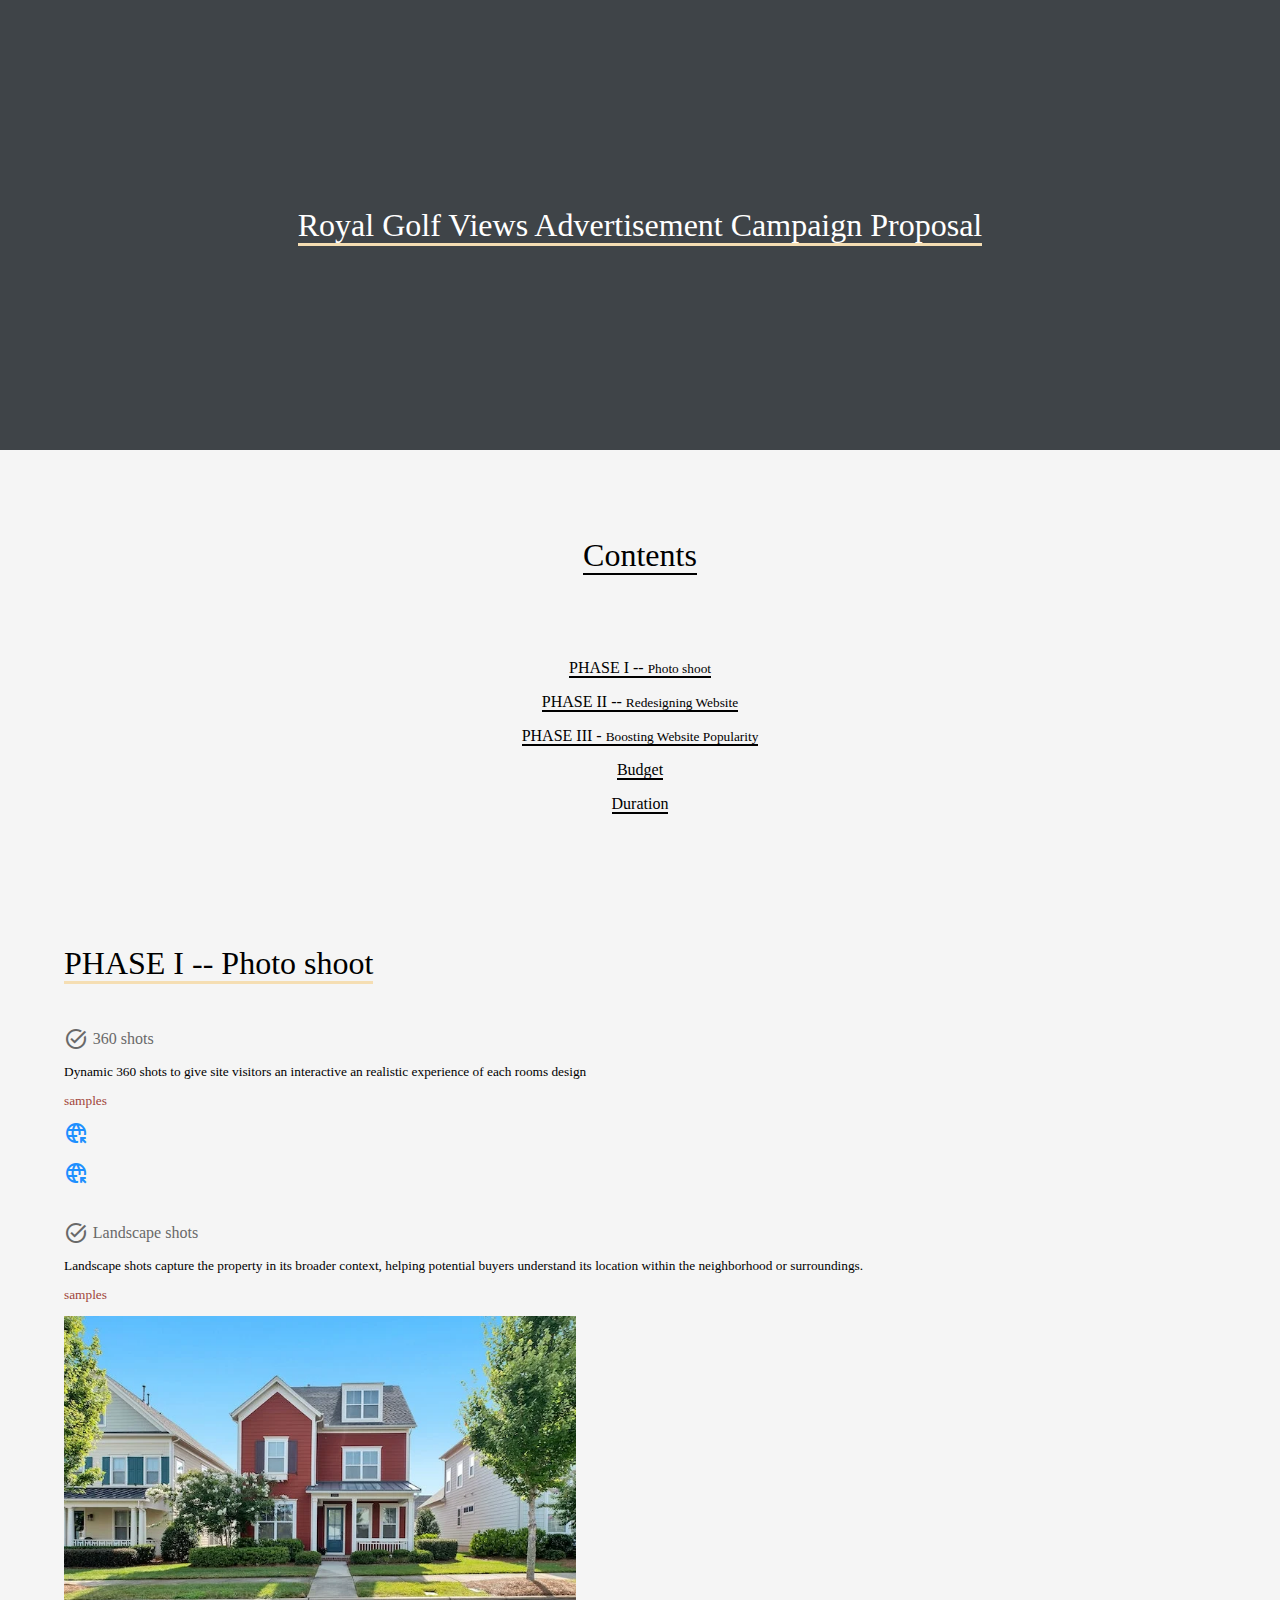
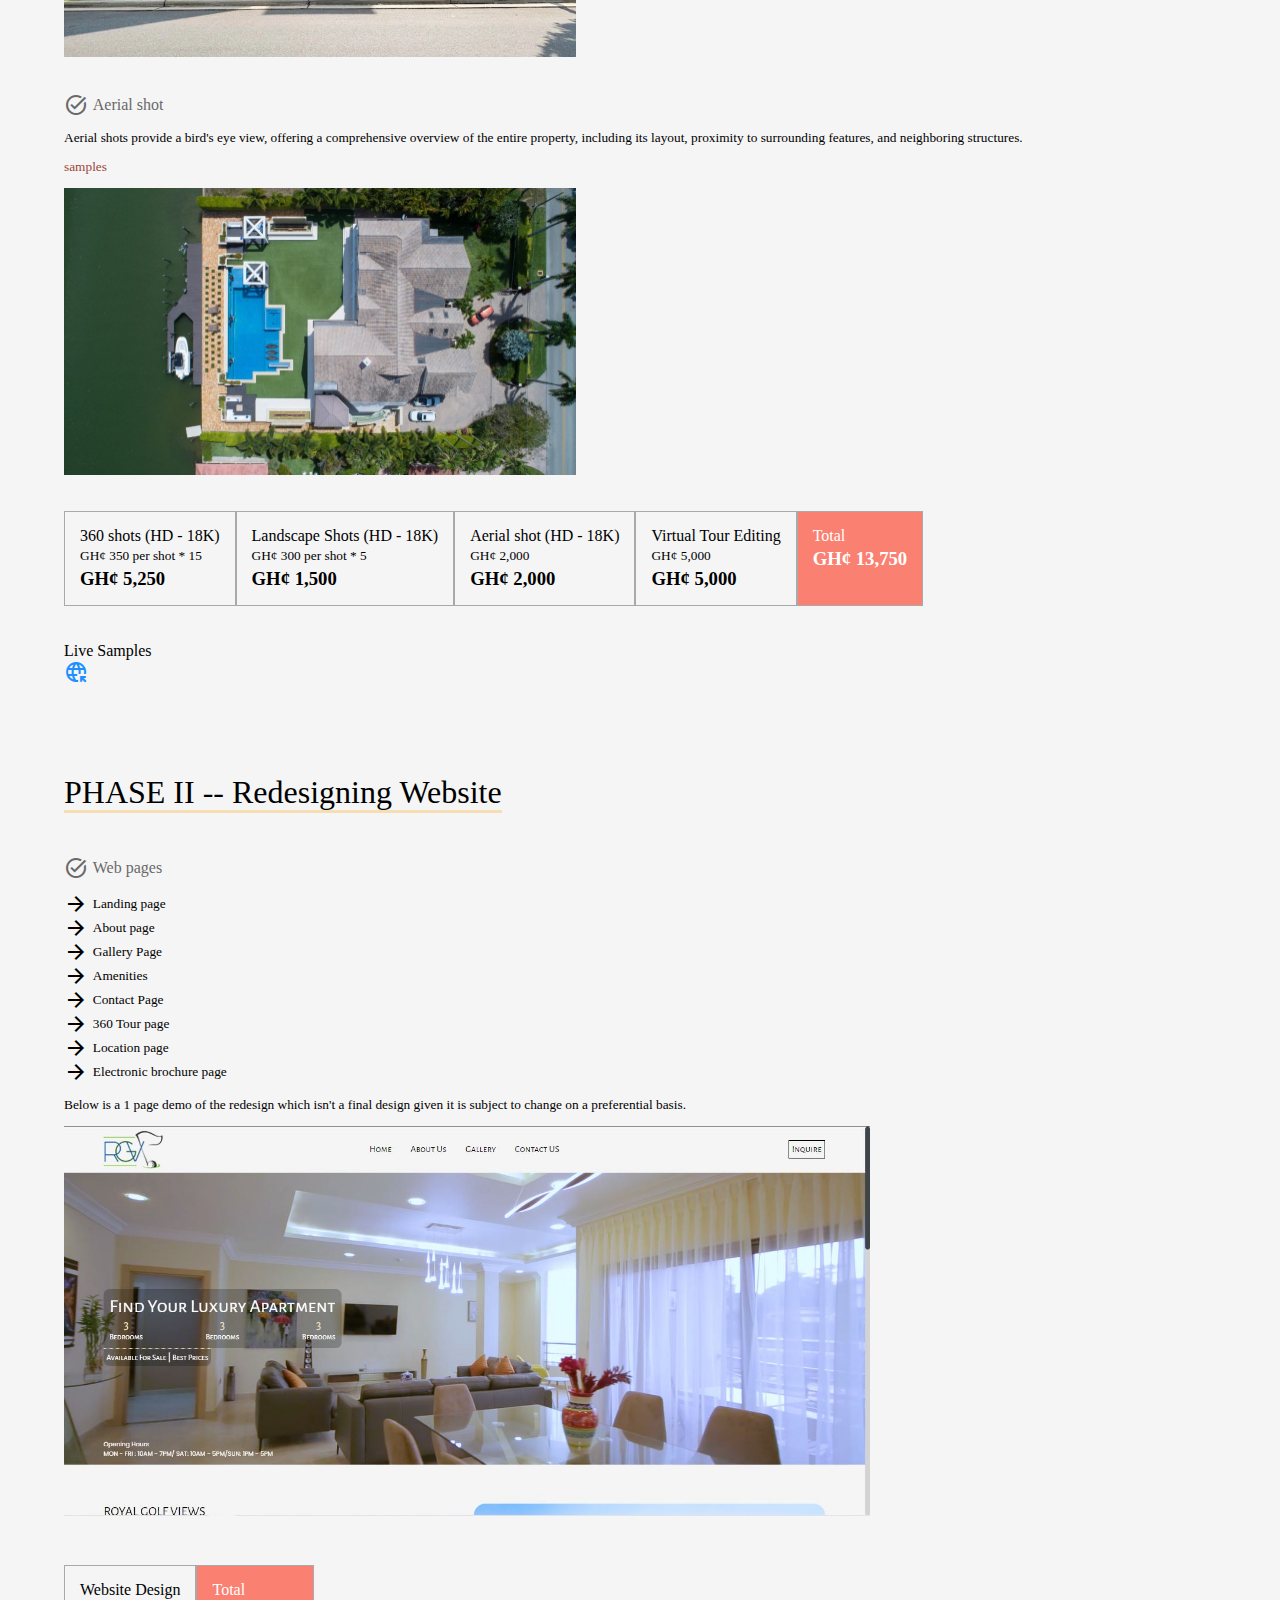
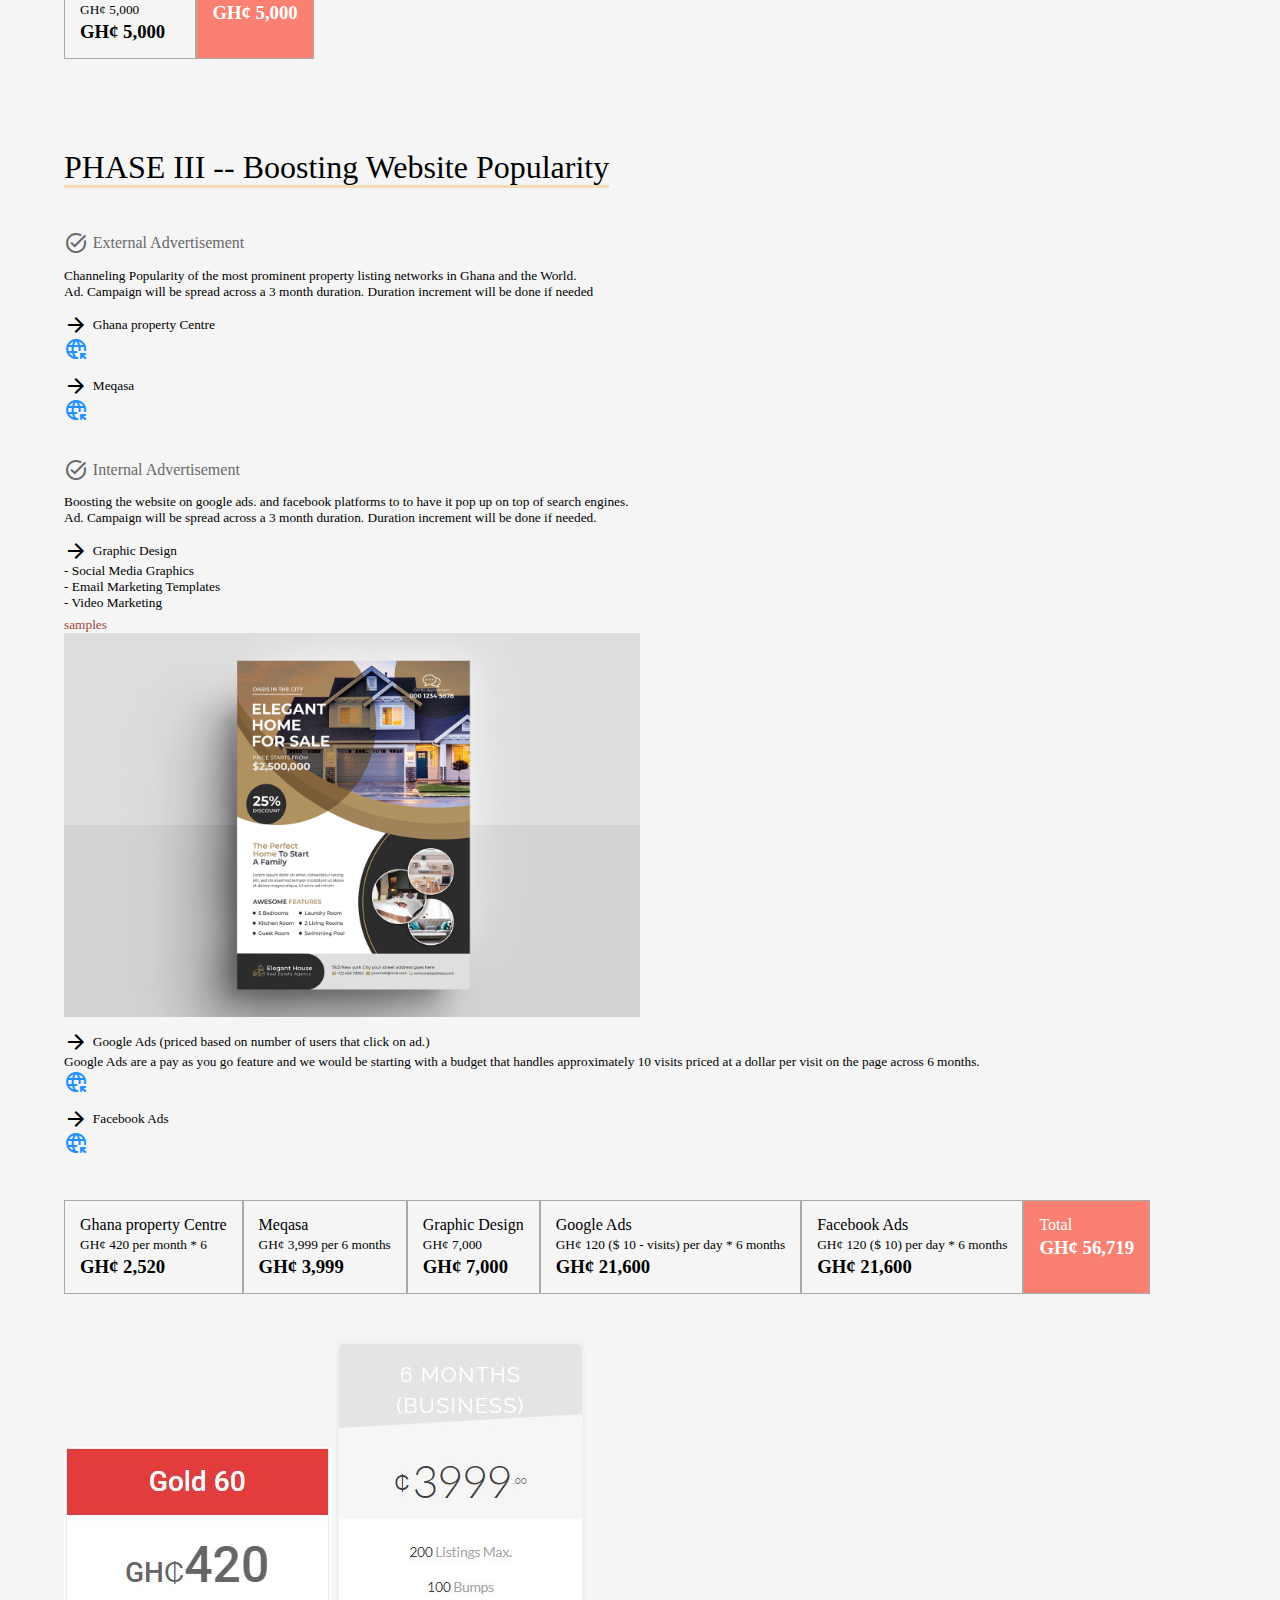
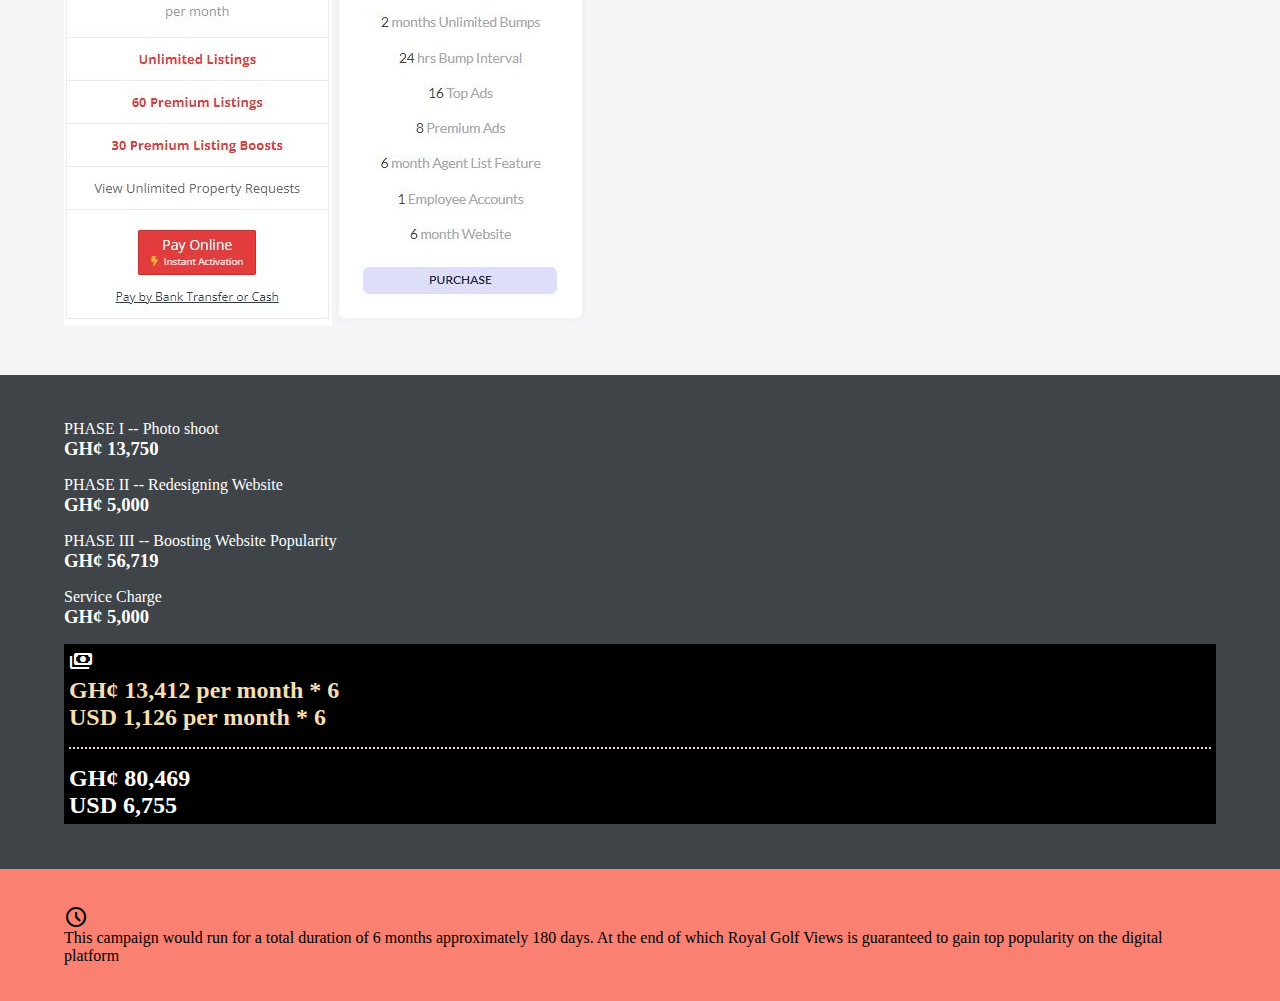
==== index.html @ 6ecc3a6c "change" ====
<!DOCTYPE html>
<html lang="en">

<head>
  <title></title>
  <meta charset="UTF-8">
  <meta name="viewport" content="width=device-width, initial-scale=1">
  <link rel="stylesheet"
    href="https://fonts.googleapis.com/css2?family=Material+Symbols+Outlined:opsz,wght,FILL,GRAD@48,400,0,0" />
  <link rel="stylesheet" href="css/base.css">
  <link rel="stylesheet" href="css/index.css">

</head>

<body>
  <section class="page">
    <section class="titleBox">
      <header>
        <strong class="title">Royal Golf Views Advertisement Campaign Proposal </strong>
      </header>
    </section>

    <section class="contentBox">
      <header>
        <strong class="title">Contents</strong>
      </header>
      <section>
        <a href="#phase1">
          <strong>PHASE I -- <small>Photo shoot</small></strong>
        </a>
        <a href="#phase2">
          <strong>PHASE II -- <small>Redesigning Website</small></strong>
        </a>
        <a>
          <strong>PHASE III - <small>Boosting Website Popularity</small></strong>
        </a>
        <a href="#budget">
          <strong>Budget</strong>
        </a>
        <a href="#duration">
          <strong>Duration</strong>
        </a>
      </section>
    </section>

    <section class="phaseBox" id="phase1">
      <header>
        <strong class="title">PHASE I -- Photo shoot</strong>
      </header>

      <section>
        <article>
          <legend>
            <i class="material-symbols-outlined">task_alt</i>
            <span>360 shots</span>
          </legend>
          <small>
            Dynamic 360 shots to give site visitors an interactive an realistic experience of each rooms design
          </small>

          <sub>samples</sub>
          <div class="imgBox">
            <a class="material-symbols-outlined" href="https://dobiison.com/Ghana/LemonBeachResort/" style="color: dodgerblue;" target="_blank">
              <!-- https://dobiison.com/Ghana/LemonBeachResort/ -->
              captive_portal
            </a>
            <a class="material-symbols-outlined" href="https://dobiison.com/Ghana/" style="color: dodgerblue;" target="_blank">
              <!-- https://dobiison.com/Ghana/ -->
              captive_portal
            </a>
          </div>
        </article>

        <article>
          <legend>
            <i class="material-symbols-outlined">task_alt</i>
            <span>Landscape shots</span>
          </legend>
          <small>
            Landscape shots capture the property in its broader context, helping potential buyers understand its
            location within the neighborhood or surroundings.
          </small>
          <sub>samples</sub>
          <div class="imgBox">
            <img src="images/land.webp" alt="">
          </div>
        </article>
        <article>
          <legend>
            <i class="material-symbols-outlined">task_alt</i>
            <span>Aerial shot</span>
          </legend>
          <small>
            Aerial shots provide a bird's eye view, offering a comprehensive overview of the entire property, including
            its layout, proximity to surrounding features, and neighboring structures.
          </small>
          <sub>samples</sub>
          <div class="imgBox">
            <img src="images/ariel.jpg" alt="">
          </div>
        </article>

        <div class="budgetBox">
          <article style="gap: 0.2rem;">
            <strong>360 shots (HD - 18K)</strong>
            <small>GH¢ 350 per shot * 15</small>
            <h3>GH¢ 5,250</h3>
          </article>
          <article style="gap: 0.2rem;">
            <strong>Landscape Shots (HD - 18K)</strong>
            <small>GH¢ 300 per shot * 5</small>
            <h3>GH¢ 1,500</h3>
          </article>
          <article style="gap: 0.2rem;">
            <strong>Aerial shot (HD - 18K)</strong>
            <small>GH¢ 2,000</small>
            <h3>GH¢ 2,000</h3>
          </article>
          <article style="gap: 0.2rem;">
            <strong>Virtual Tour Editing</strong>
            <small>GH¢ 5,000</small>
            <h3>GH¢ 5,000</h3>
          </article>
          <article style="gap: 0.2rem;" class="total">
            <strong>Total</strong>
            <h3>GH¢ 13,750</h3>
          </article>
        </div>

        <legend style="display: flex; flex-direction: column;">
          <span>Live Samples</span>
          <a class="material-symbols-outlined" href="https://dobiison.com/Ghana/LemonBeachResort/" style="color: dodgerblue;" target="_blank">
            <!-- https://dobiison.com/Ghana/LemonBeachResort/
             -->
             captive_portal
          </a>
        </legend>
      </section>
    </section>


    <section class="phaseBox" id="phase2">
      <header>
        <strong class="title">PHASE II -- Redesigning Website</strong>
      </header>
      <section>
        <article>
          <legend>
            <i class="material-symbols-outlined">task_alt</i>
            <span>Web pages</span>
          </legend>
          <div>
            <small> <i class="material-symbols-outlined">arrow_forward</i> Landing page </small>
            <small> <i class="material-symbols-outlined">arrow_forward</i> About page </small>
            <small> <i class="material-symbols-outlined">arrow_forward</i> Gallery Page </small>
            <small> <i class="material-symbols-outlined">arrow_forward</i> Amenities </small>
            <small> <i class="material-symbols-outlined">arrow_forward</i> Contact Page </small>
            <small> <i class="material-symbols-outlined">arrow_forward</i> 360 Tour page </small>
            <small> <i class="material-symbols-outlined">arrow_forward</i> Location page </small>
            <small> <i class="material-symbols-outlined">arrow_forward</i> Electronic brochure page </small>
          </div>

          <!-- <div class="imgBox"> -->
            <small>Below is a 1 page demo of the redesign which isn't a final design given it is subject to change on a preferential basis.</small>
            <div class="livebox">
              <!-- <a href="demo.html">
                <i class="material-symbols-outlined">tv</i>
                <span>Quick Demo</span>
              </a> -->
              <img src="images/demo.JPG" alt="">
            </div>
          <!-- </div> -->

        </article>
      </section>
      <div class="budgetBox">
        <article style="gap: 0.2rem;">
          <strong>Website Design</strong>
          <small>GH¢ 5,000</small>
          <h3>GH¢ 5,000</h3>
        </article>
        <article style="gap: 0.2rem;" class="total">
          <strong>Total</strong>
          <h3>GH¢ 5,000</h3>
        </article>
      </div>
    </section>

    <section class="phaseBox" id="phase1">
      <header>
        <strong class="title">PHASE III -- Boosting Website Popularity</strong>
      </header>

      <section>

        <article>
          <legend>
            <i class="material-symbols-outlined">task_alt</i>
            <span>External Advertisement</span>
          </legend>

          <div>
            <small>
              Channeling Popularity of the most prominent property listing networks in Ghana and the World.
            </small>
            <small>
              Ad. Campaign will be spread across a 3 month duration. Duration increment will be done if needed
            </small>
          </div>


          <div>
            <small>
              <i class="material-symbols-outlined">arrow_forward</i>
              Ghana property Centre
            </small>
            <small>
              <a href="https://ghanapropertycentre.com/" target="_blank">
                <legend style="color: dodgerblue;">
                  <i class="material-symbols-outlined">captive_portal</i>
                </legend>
              </a>
            </small>
          </div>

          <div>
            <small>
              <i class="material-symbols-outlined">arrow_forward</i>
              Meqasa
            </small>
            <small>
              <a href="https://meqasa.com/choose-a-plan" target="_blank">
                <legend style="color: dodgerblue;">
                  <i class="material-symbols-outlined">captive_portal</i>
                </legend>
              </a>
            </small>
          </div>

        </article>


        <article>
          <legend>
            <i class="material-symbols-outlined">task_alt</i>
            <span>Internal Advertisement</span>
          </legend>

          <div>
            <small>
              Boosting the website on google ads. and facebook platforms to to have it pop up on top of search engines.
            </small>
            <small>
              Ad. Campaign will be spread across a 3 month duration. Duration increment will be done if needed.
            </small>
          </div>

          <div>
            <small>
              <i class="material-symbols-outlined">arrow_forward</i>
              Graphic Design
            </small>
            <small>
              - Social Media Graphics
            </small>
            <small>
              - Email Marketing Templates
            </small>
            <small>
              - Video Marketing
            </small>

            <sub>samples</sub>
          <div class="imgBox">
            <img src="images/flyer.jpg" alt="">
          </div>
          </div>

          <div>
            <small>
              <i class="material-symbols-outlined">arrow_forward</i>
              Google Ads (priced based on number of users that click on ad.)
            </small>
            <small>
              Google Ads are a pay as you go feature and we would be starting with a budget that handles
              approximately 10 visits priced at a dollar per visit on the page across 6 months.
            </small>
            <small>
              <a href="https://ads.google.com/home/" target="_blank">
                <legend style="color: dodgerblue;">
                  <i class="material-symbols-outlined">captive_portal</i>
                </legend>
              </a>
            </small>
          </div>

          <div>
            <small>
              <i class="material-symbols-outlined">arrow_forward</i>
              Facebook Ads
            </small>
            <small>
              <a href="https://web.facebook.com/business" target="_blank">
                <legend style="color: dodgerblue;">
                  <i class="material-symbols-outlined">captive_portal</i>
                </legend>
              </a>
            </small>
          </div>

          
        </article>
      </section>


      <div class="budgetBox">
        <article style="gap: 0.2rem;">
          <strong>Ghana property Centre</strong>
          <small>GH¢ 420 per month * 6</small>
          <h3>GH¢ 2,520</h3>
        </article>
        <article style="gap: 0.2rem;">
          <strong>Meqasa</strong>
          <small>GH¢ 3,999 per 6 months</small>
          <h3>GH¢ 3,999</h3>
        </article>
        <article style="gap: 0.2rem;">
          <strong>Graphic Design</strong>
          <small>GH¢ 7,000</small>
          <h3>GH¢ 7,000</h3>
        </article>
        <article style="gap: 0.2rem;">
          <strong>Google Ads</strong>
          <small> GH¢ 120 ($ 10 - visits) per day * 6 months</small>
          <h3>GH¢ 21,600</h3>
        </article>
        <article style="gap: 0.2rem;">
          <strong>Facebook Ads</strong>
          <small> GH¢ 120 ($ 10) per day * 6 months</small>
          <h3>GH¢ 21,600</h3>
        </article>
        <article style="gap: 0.2rem;" class="total">
          <strong>Total</strong>
          <h3>GH¢ 56,719</h3>
        </article>
      </div>

      <div class="imgBox2">
        <img src="images/prop1.JPG" alt="">
        <img src="images/meqasa.JPG" alt="">
        <!-- <img src="prop1.JPG" alt=""> -->
      </div>
    </section>

    <section class="totalBox" id="budget">
      <div>
        <span>PHASE I -- Photo shoot</span>
        <h3>GH¢ 13,750</h3>
      </div>
      <div>
        <span>PHASE II -- Redesigning Website</span>
        <h3>GH¢ 5,000</h3>
      </div>
      <div>
        <span>PHASE III -- Boosting Website Popularity</span>
        <h3>GH¢ 56,719</h3>
      </div>
      <div>
        <span>Service Charge</span>
        <h3>GH¢ 5,000</h3>
      </div>

      <legend>
        <i class="material-symbols-outlined">payments</i>
        <p>
          <h2 style="color: wheat;">GH¢ 13,412 per month * 6</h2>
          <h2 style="color: wheat;">USD 1,126 per month * 6</h2>
        </p>
        <hr style="width: 100%; border-top: 2px dotted wheat; margin: 1rem 0;">
        <p>
          <h2>GH¢ 80,469</h2>
          <h2>USD 6,755</h2>
        </p>
      </legend>
    </section>

    <section class="durationBox" id="duration">
      <i class="material-symbols-outlined">schedule</i>
      <span>
        This campaign would run for a total duration of 6 months
        approximately 180 days.
        At the end of which Royal Golf Views is guaranteed to gain 
        top popularity on the digital platform
      </span>
      </section>

    <style>
      .durationBox{
        background: salmon;
        width: 90%;
        padding: 4vh 5%;
        display: flex;
        flex-direction: column;
        color: black;
      }
    </style>
  </section>
</body>

</html>
---- css/base.css ----
@import url('https://fonts.googleapis.com/css2?family=Karla&display=swap');
@import url('https://fonts.googleapis.com/css2?family=Raleway&display=swap');

*{
  margin: 0;
  padding: 0;
  border: none;
  outline: none;
  font-family: 'Poppins';
  font-family: 'Alegreya Sans SC', sans-serif;
  scroll-behavior: smooth;
}

:root{
  --theme : #3f4448;
  /* --theme: wheat; */
}

body {
  background: whitesmoke;
}

body::-webkit-scrollbar {
  width: 8px;
  border-radius: 10px;
  background: lightgray;
}

body::-webkit-scrollbar-thumb {
  border-radius: 10px;
  background: var(--theme);
}
a {
  text-decoration: none;
  color: black;
  cursor: pointer;
}
---- css/index.css ----
* {
  font-family: 'Poppins';
}

.titleBox {
  width: 90%;
  padding: 0 5%;
  background: var(--theme);
  color: white;
  min-height: 50vh;
  display: flex;
  align-items: center;
  justify-content: center;
}

header {
  text-align: center;
}

.title {
  font-size: 2rem;
  border-bottom: 3px solid wheat;
}

strong {
  font-weight: 400;
}

.contentBox {
  width: 90%;
  padding: 5vh 5%;
  display: flex;
  flex-direction: column;
  /* align-items: flex-start; */
  justify-content: space-around;
  min-height: 40vh;
}

.contentBox section {
  display: flex;
  flex-direction: column;
  gap: 1rem;
  align-items: center;
}

.contentBox strong {
  border-bottom: 2px solid black;
}

.phaseBox {
  width: 90%;
  padding: 5vh 5%;
  display: flex;
  align-items: flex-start;
  gap: 5vh;
  flex-direction: column;
}

.phaseBox section {
  display: flex;
  flex-direction: column;
  gap: 4vh;
}

.phaseBox article {
  display: flex;
  flex-direction: column;
  gap: 0.8rem;
}

.phaseBox article sub {
  color: rgb(161, 69, 59);
}

.phaseBox article small,
.phaseBox article legend {
  gap: 0.3rem;
  display: flex;
  align-items: center;
}

.phaseBox article legend {
  color: rgb(105, 105, 105);
}

.phaseBox .imgBox {
  display: grid;
  gap: 1rem;
  position: relative;
  grid-template-columns: repeat(1, 1fr);
}

.phaseBox .imgBox img {
  width: 50%;
}


.livebox {
  width: 70%;
  position: relative;
}
.livebox img{
  width: 100%;
}

.livebox a {
  background: rgba(0, 0, 0, 0.409);
  position: absolute;
  width: 100%;
  height: 100%;
  display: flex;
  align-items: center;
  color: white !important;
  justify-content: center;
}

.budgetBox {
  display: flex;
  flex-wrap: wrap;
}

.budgetBox article {
  border: 1px solid darkgray;
  padding: 15px;
}

.budgetBox .total {
  background: salmon;
  color: white;
}

.totalBox {
  width: 90%;
  padding: 5vh 5%;
  display: flex;
  flex-direction: column;
  gap: 1rem;
  background: var(--theme);
  color: white;
}

.totalBox legend {
  padding: 5px;
  background: black;
}
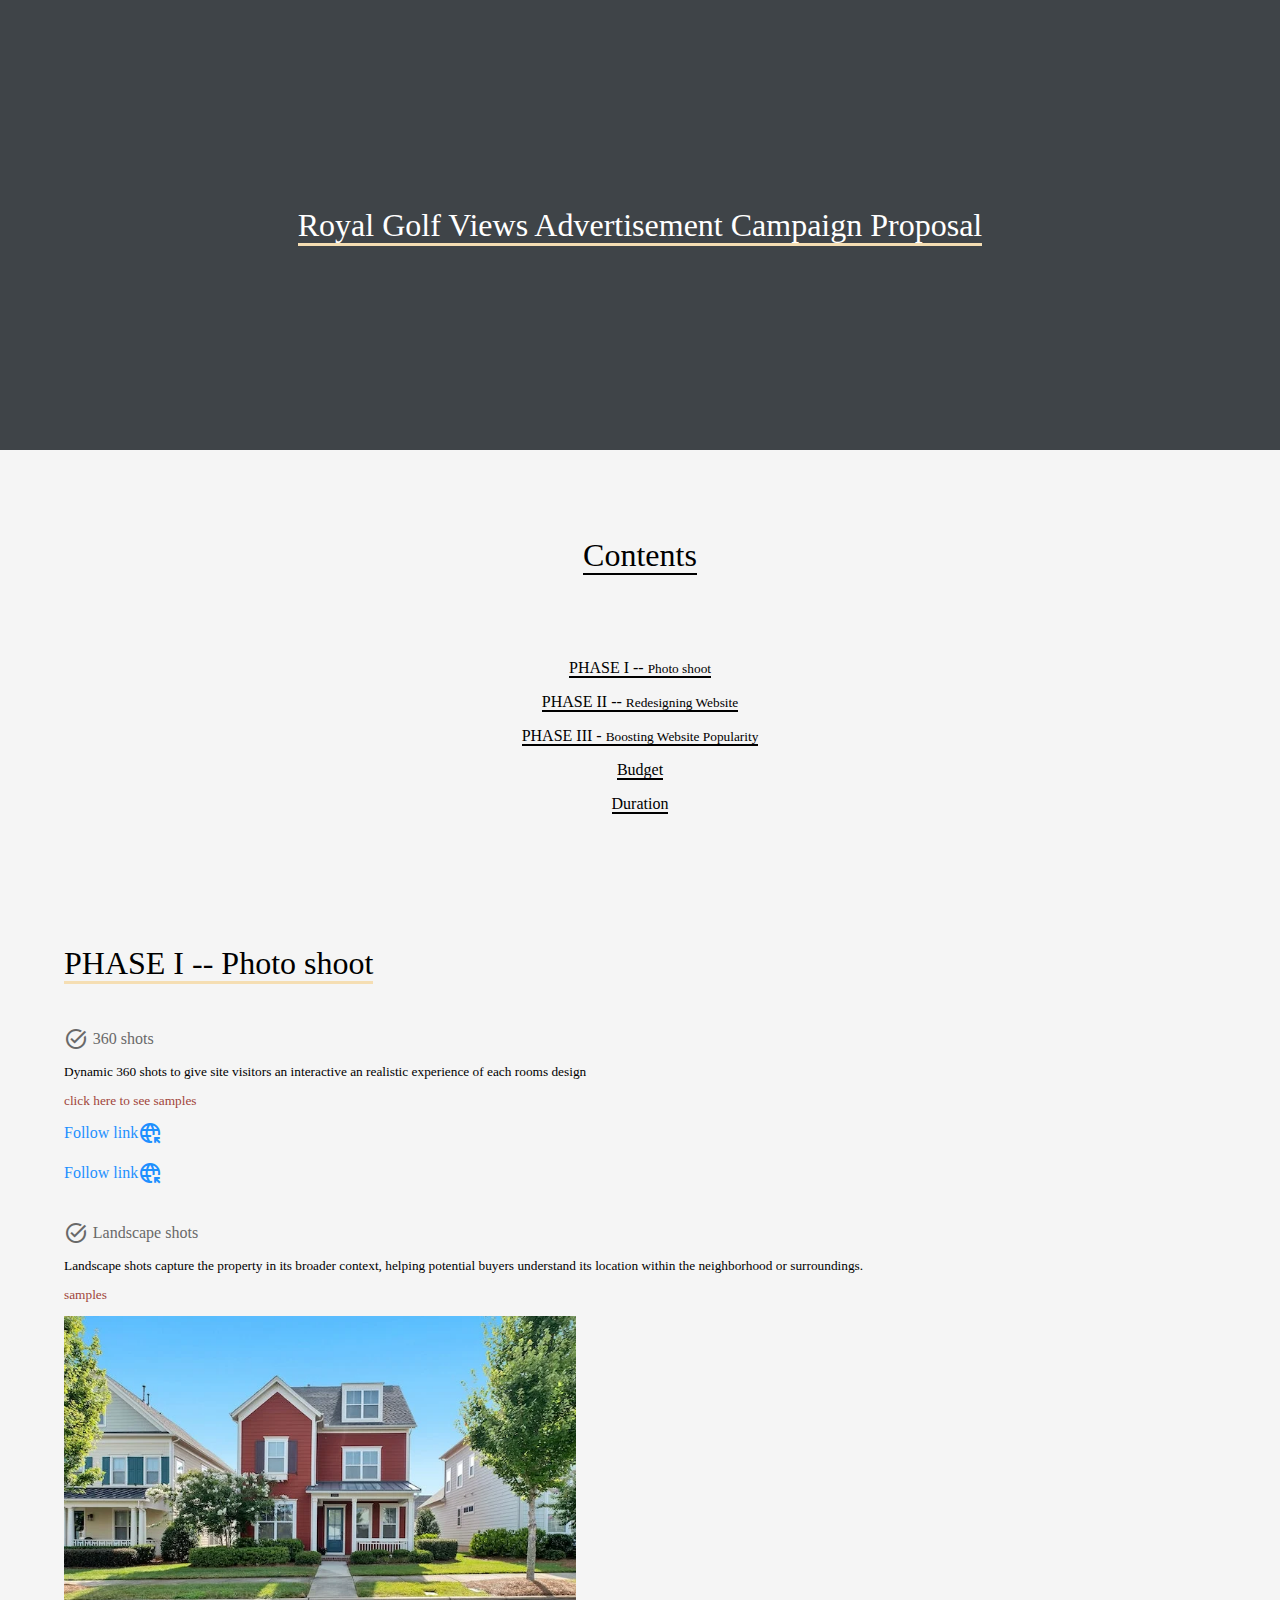
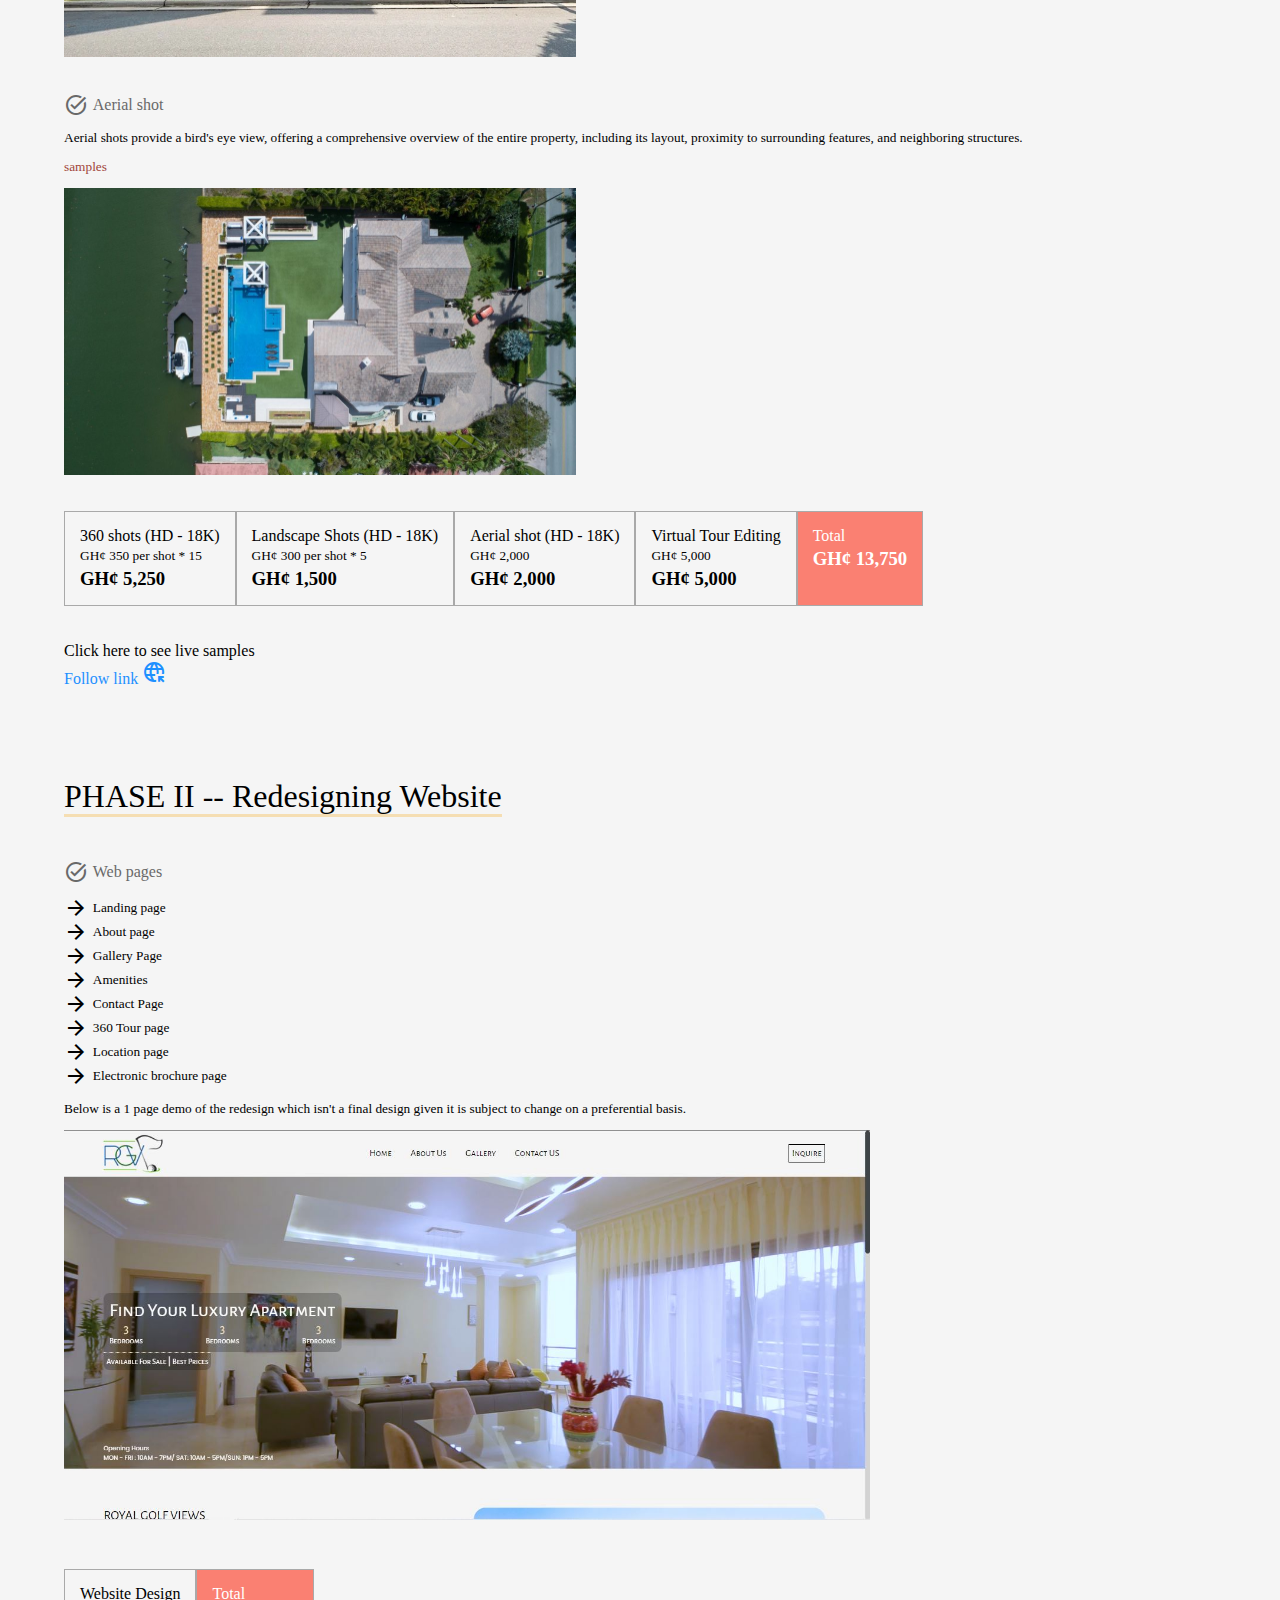
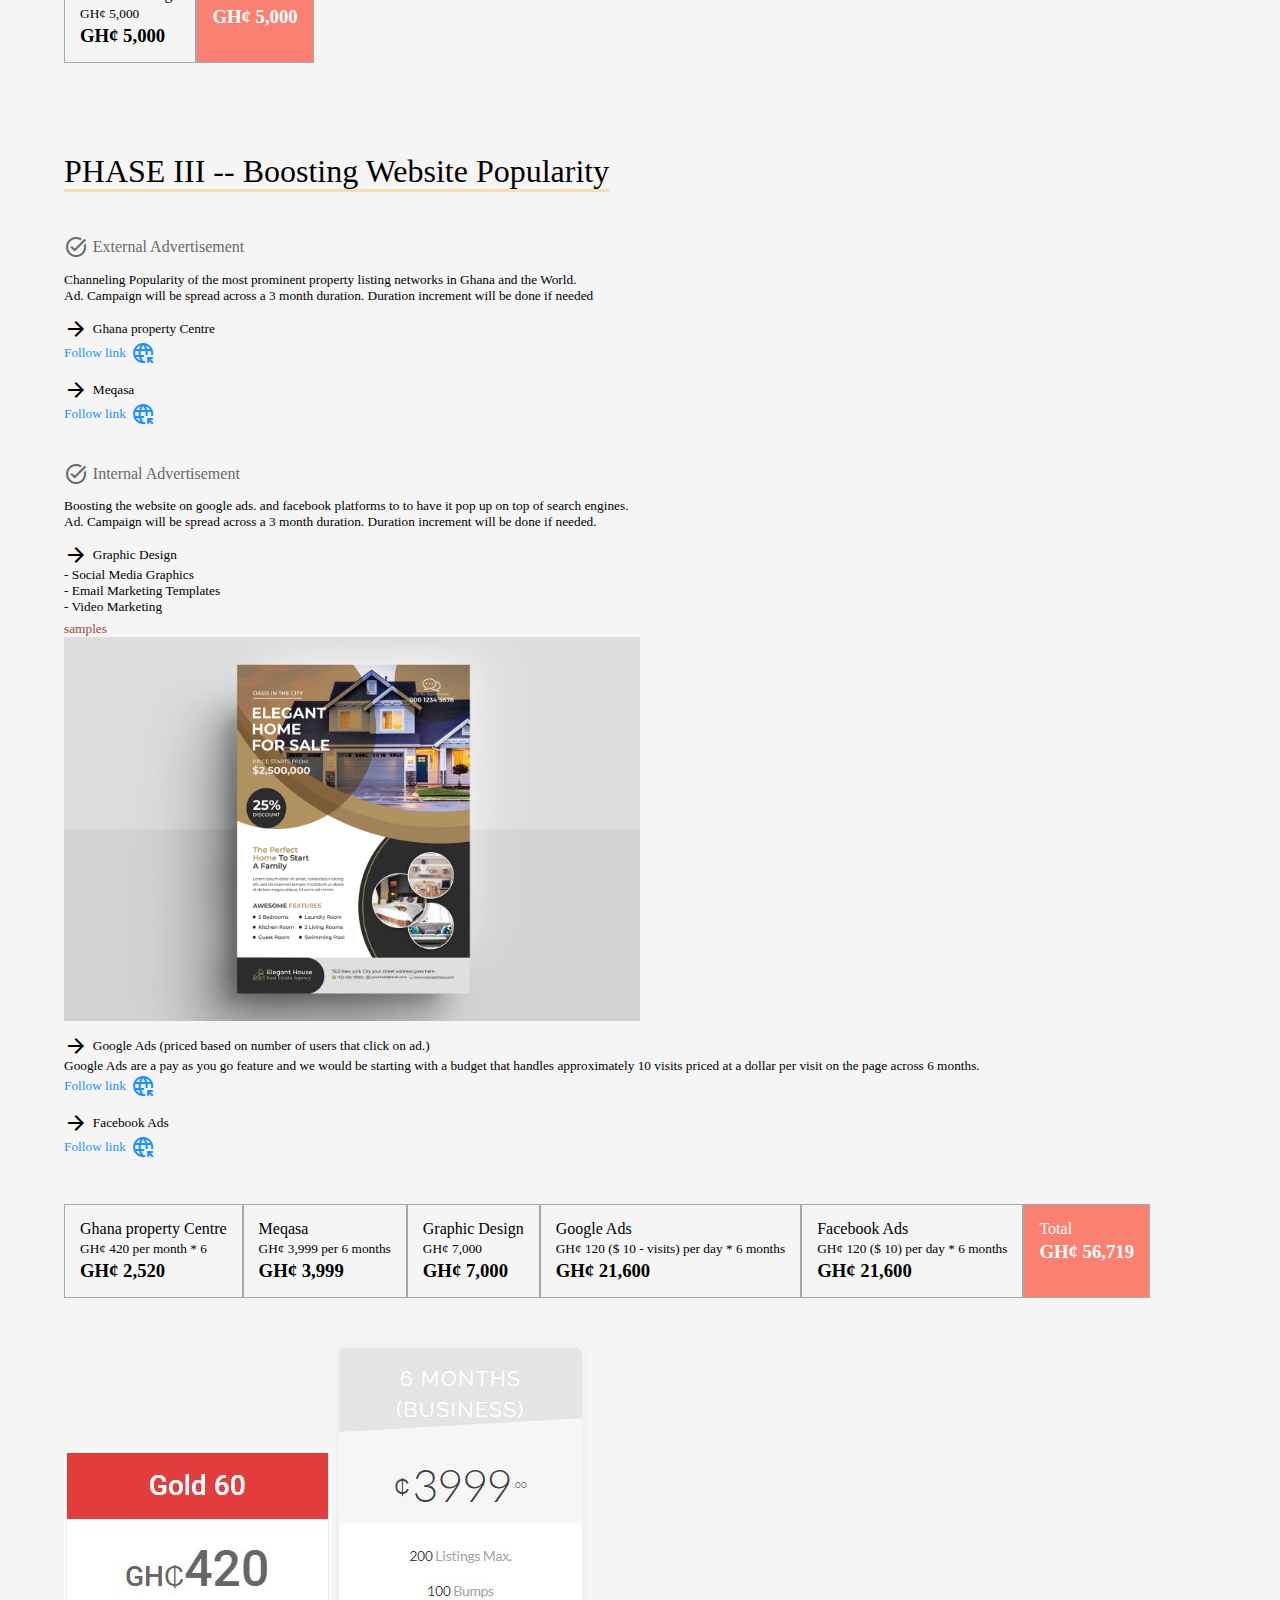
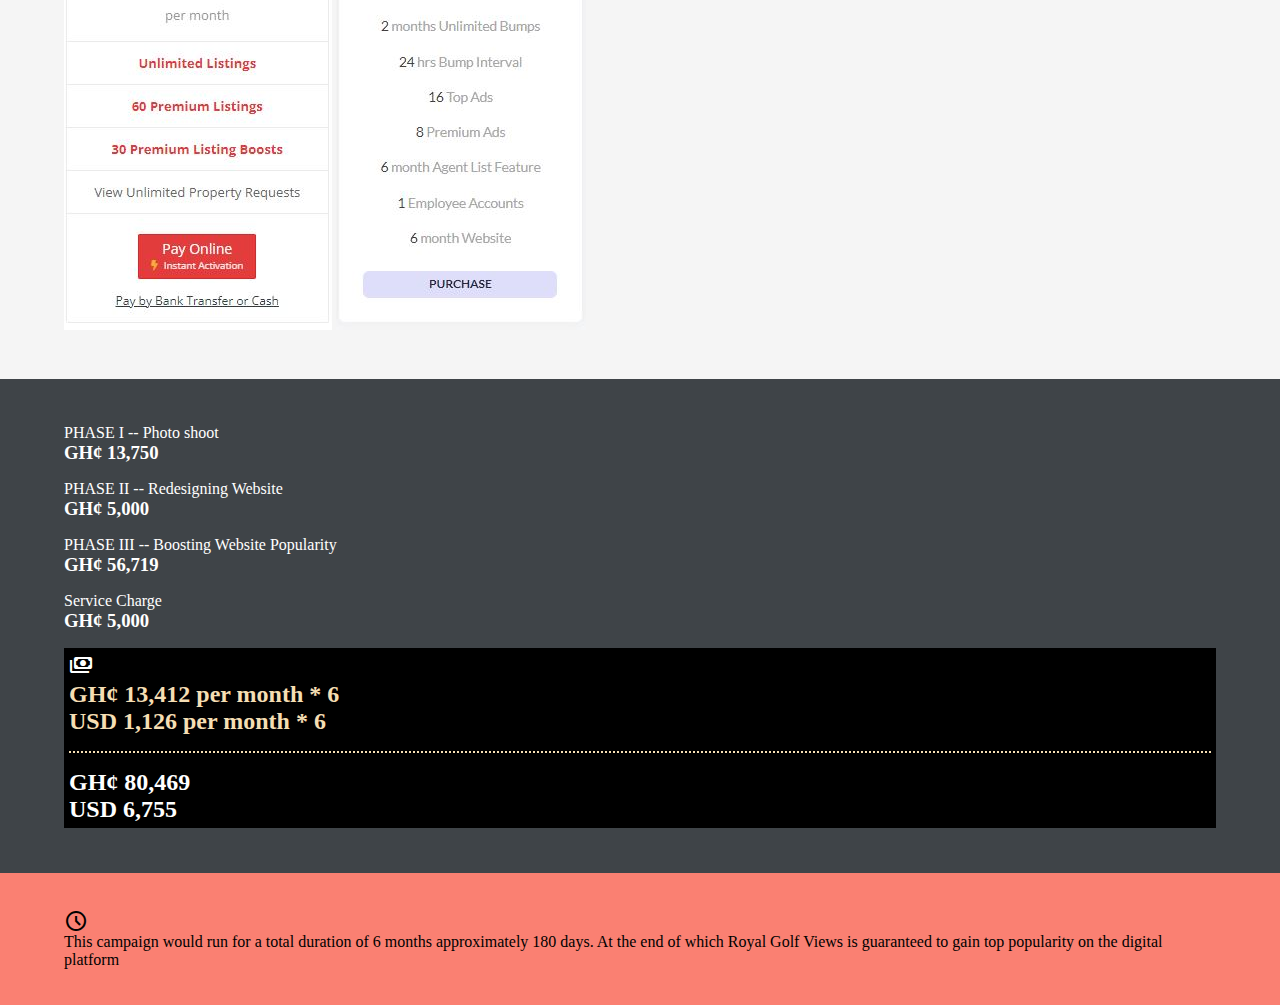
==== commit 38637c77: "change" ====
--- a/index.html
+++ b/index.html
@@ -58,15 +58,15 @@
             Dynamic 360 shots to give site visitors an interactive an realistic experience of each rooms design
           </small>
 
-          <sub>samples</sub>
+          <sub>click here to see samples</sub>
           <div class="imgBox">
-            <a class="material-symbols-outlined" href="https://dobiison.com/Ghana/LemonBeachResort/" style="color: dodgerblue;" target="_blank">
-              <!-- https://dobiison.com/Ghana/LemonBeachResort/ -->
-              captive_portal
+            <a href="https://dobiison.com/Ghana/LemonBeachResort/" style="color: dodgerblue;" target="_blank">
+              Follow link
+              <i class="material-symbols-outlined">captive_portal</i>
             </a>
-            <a class="material-symbols-outlined" href="https://dobiison.com/Ghana/" style="color: dodgerblue;" target="_blank">
-              <!-- https://dobiison.com/Ghana/ -->
-              captive_portal
+            <a href="https://dobiison.com/Ghana/" style="color: dodgerblue;" target="_blank">
+              Follow link
+              <i class="material-symbols-outlined">captive_portal</i>
             </a>
           </div>
         </article>
@@ -128,11 +128,10 @@
         </div>
 
         <legend style="display: flex; flex-direction: column;">
-          <span>Live Samples</span>
-          <a class="material-symbols-outlined" href="https://dobiison.com/Ghana/LemonBeachResort/" style="color: dodgerblue;" target="_blank">
-            <!-- https://dobiison.com/Ghana/LemonBeachResort/
-             -->
-             captive_portal
+          <span>Click here to see live samples</span>
+          <a href="https://dobiison.com/Ghana/LemonBeachResort/" style="color: dodgerblue;" target="_blank">
+            Follow link
+            <i class="material-symbols-outlined">captive_portal</i>
           </a>
         </legend>
       </section>
@@ -217,6 +216,7 @@
             <small>
               <a href="https://ghanapropertycentre.com/" target="_blank">
                 <legend style="color: dodgerblue;">
+                  Follow link
                   <i class="material-symbols-outlined">captive_portal</i>
                 </legend>
               </a>
@@ -231,6 +231,7 @@
             <small>
               <a href="https://meqasa.com/choose-a-plan" target="_blank">
                 <legend style="color: dodgerblue;">
+                  Follow link
                   <i class="material-symbols-outlined">captive_portal</i>
                 </legend>
               </a>
@@ -288,6 +289,7 @@
             <small>
               <a href="https://ads.google.com/home/" target="_blank">
                 <legend style="color: dodgerblue;">
+                  Follow link
                   <i class="material-symbols-outlined">captive_portal</i>
                 </legend>
               </a>
@@ -302,6 +304,7 @@
             <small>
               <a href="https://web.facebook.com/business" target="_blank">
                 <legend style="color: dodgerblue;">
+                  Follow link
                   <i class="material-symbols-outlined">captive_portal</i>
                 </legend>
               </a>
--- a/css/index.css
+++ b/css/index.css
@@ -34,6 +34,11 @@
   /* align-items: flex-start; */
   justify-content: space-around;
   min-height: 40vh;
+}
+
+.imgBox a{
+  display: flex;
+  align-items: center;
 }
 
 .contentBox section {
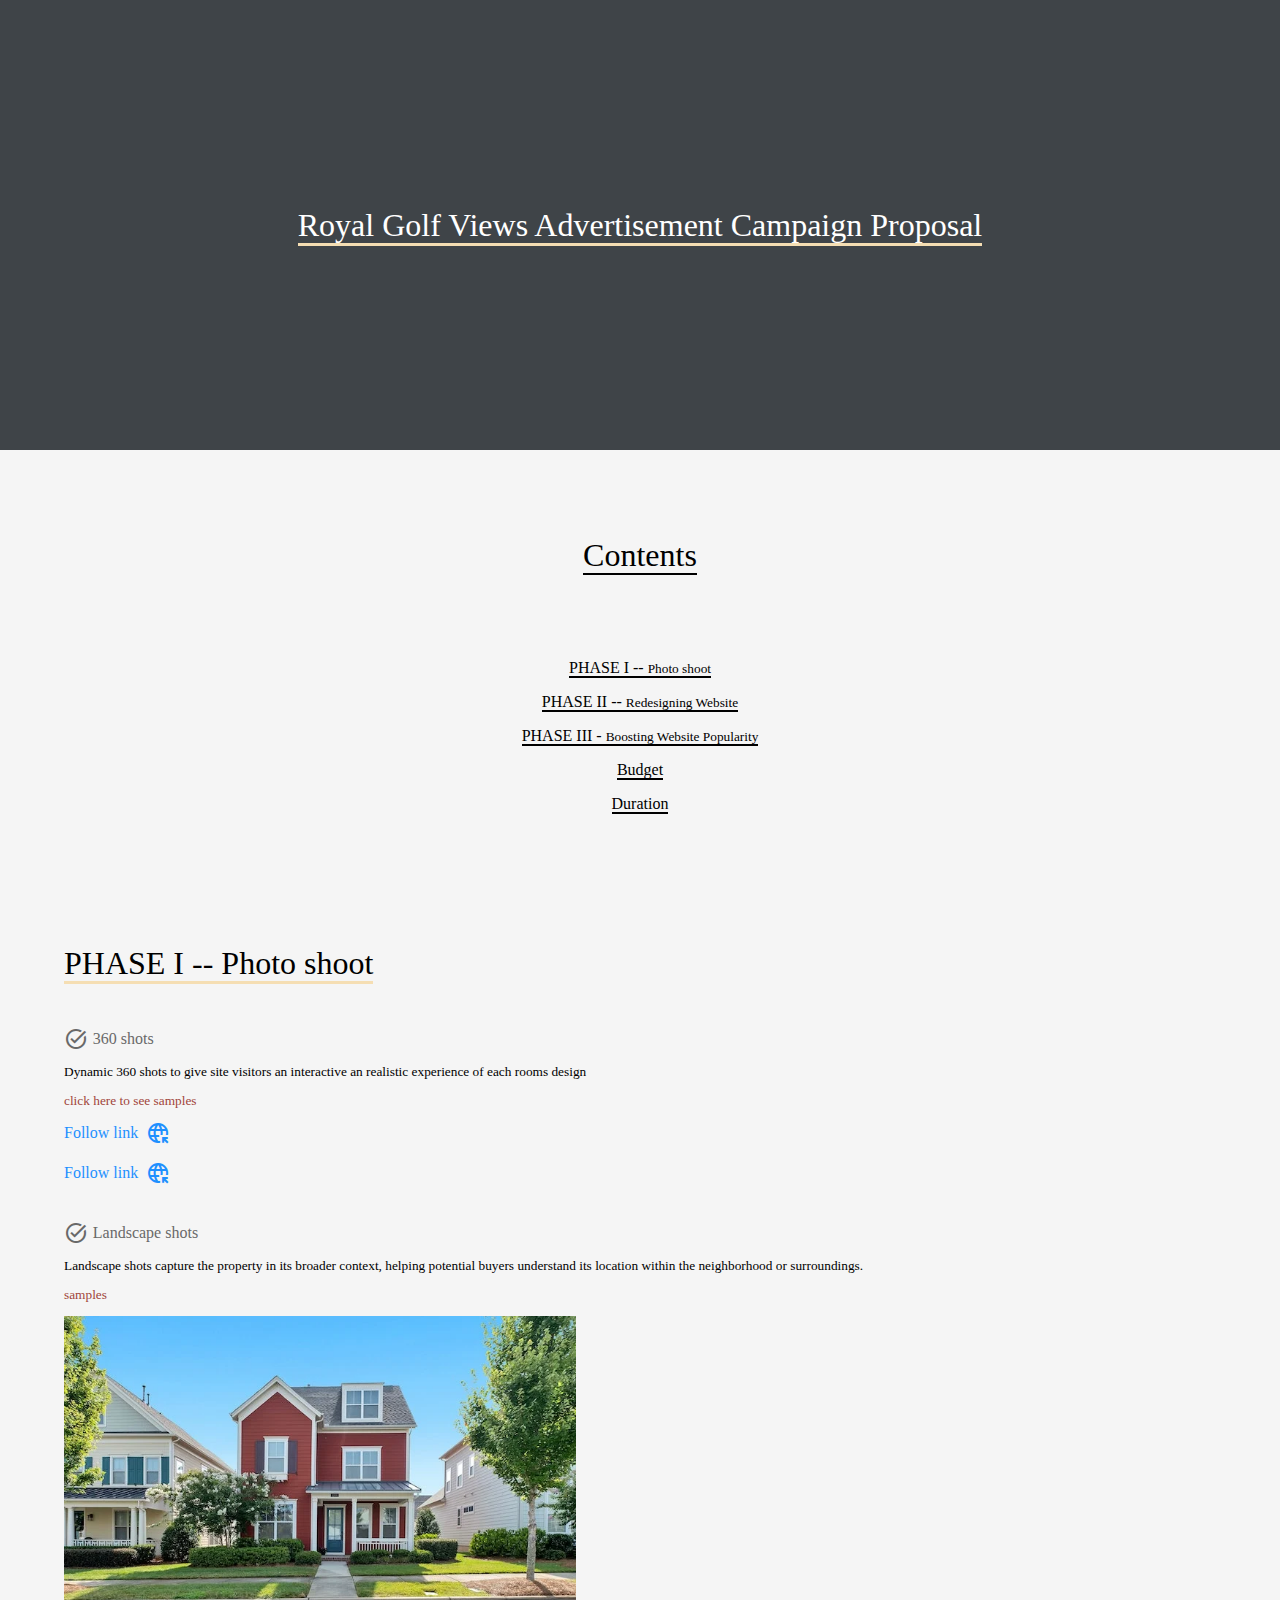
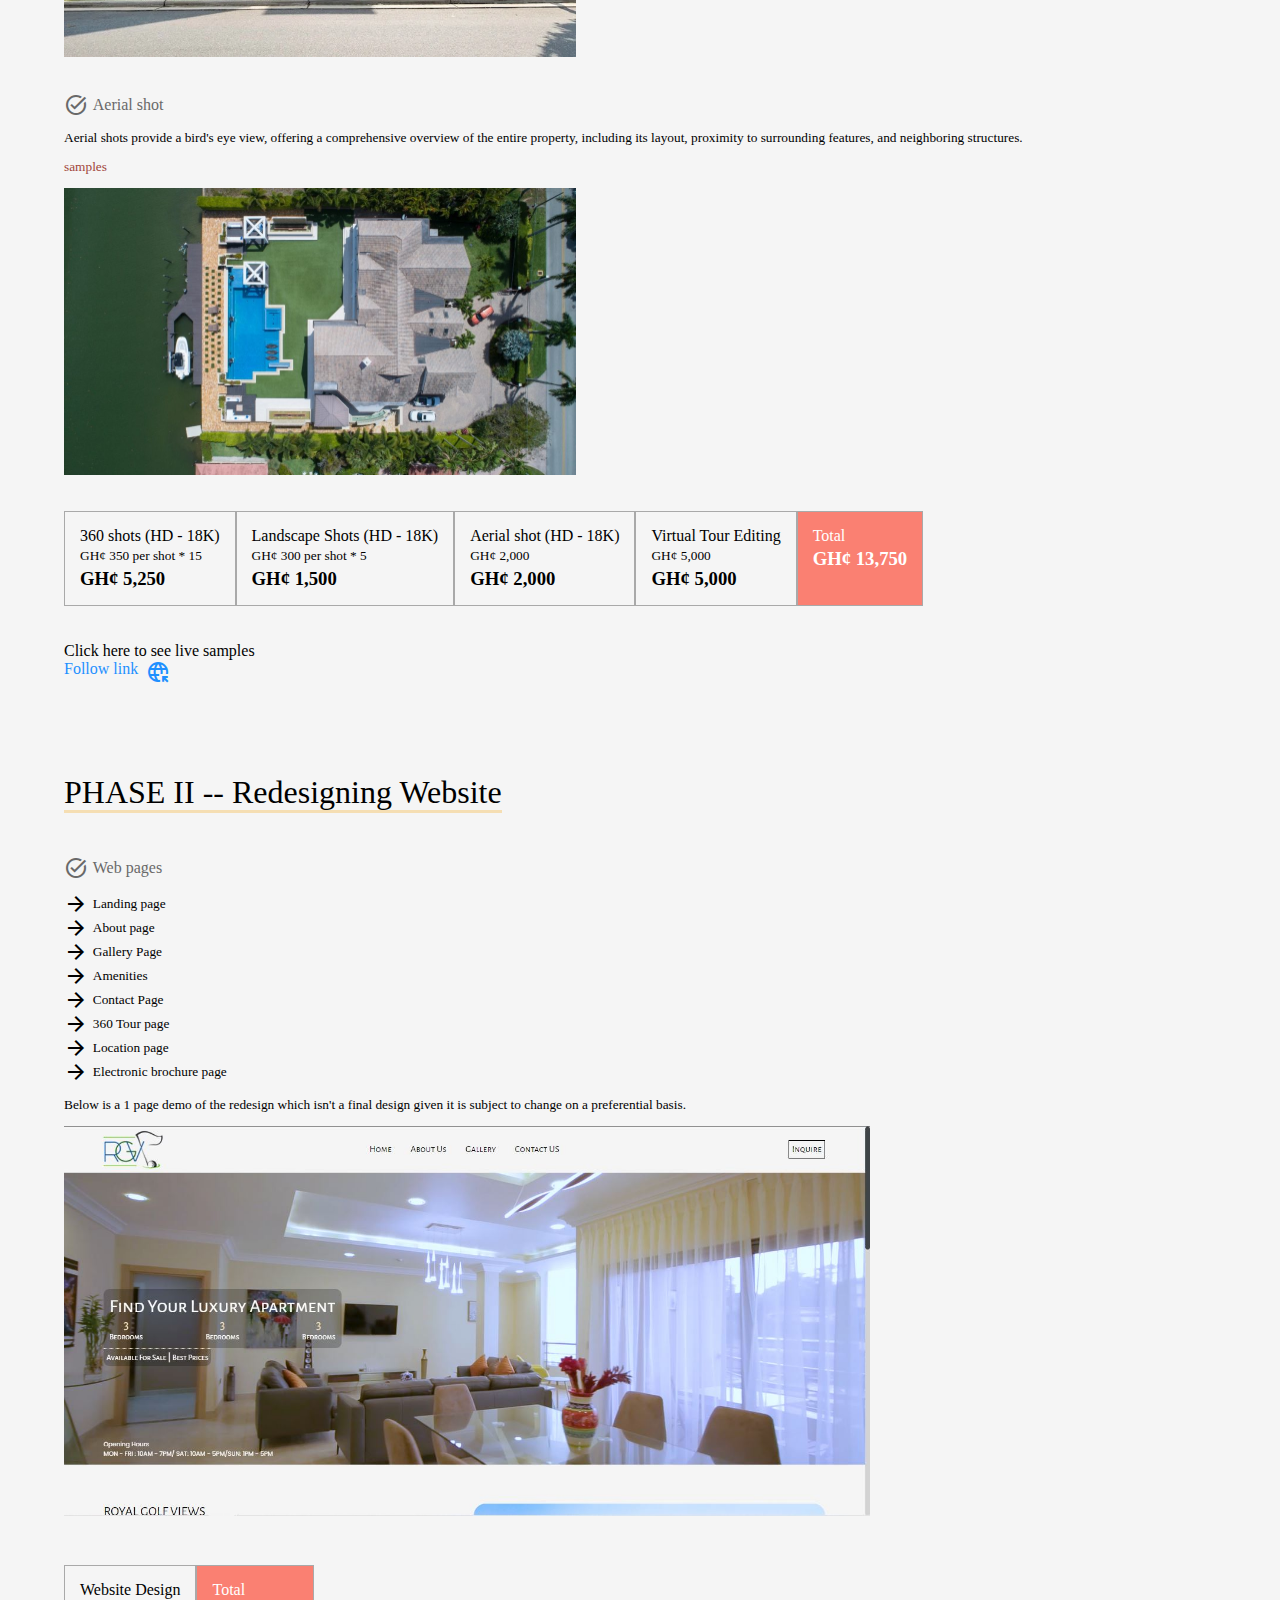
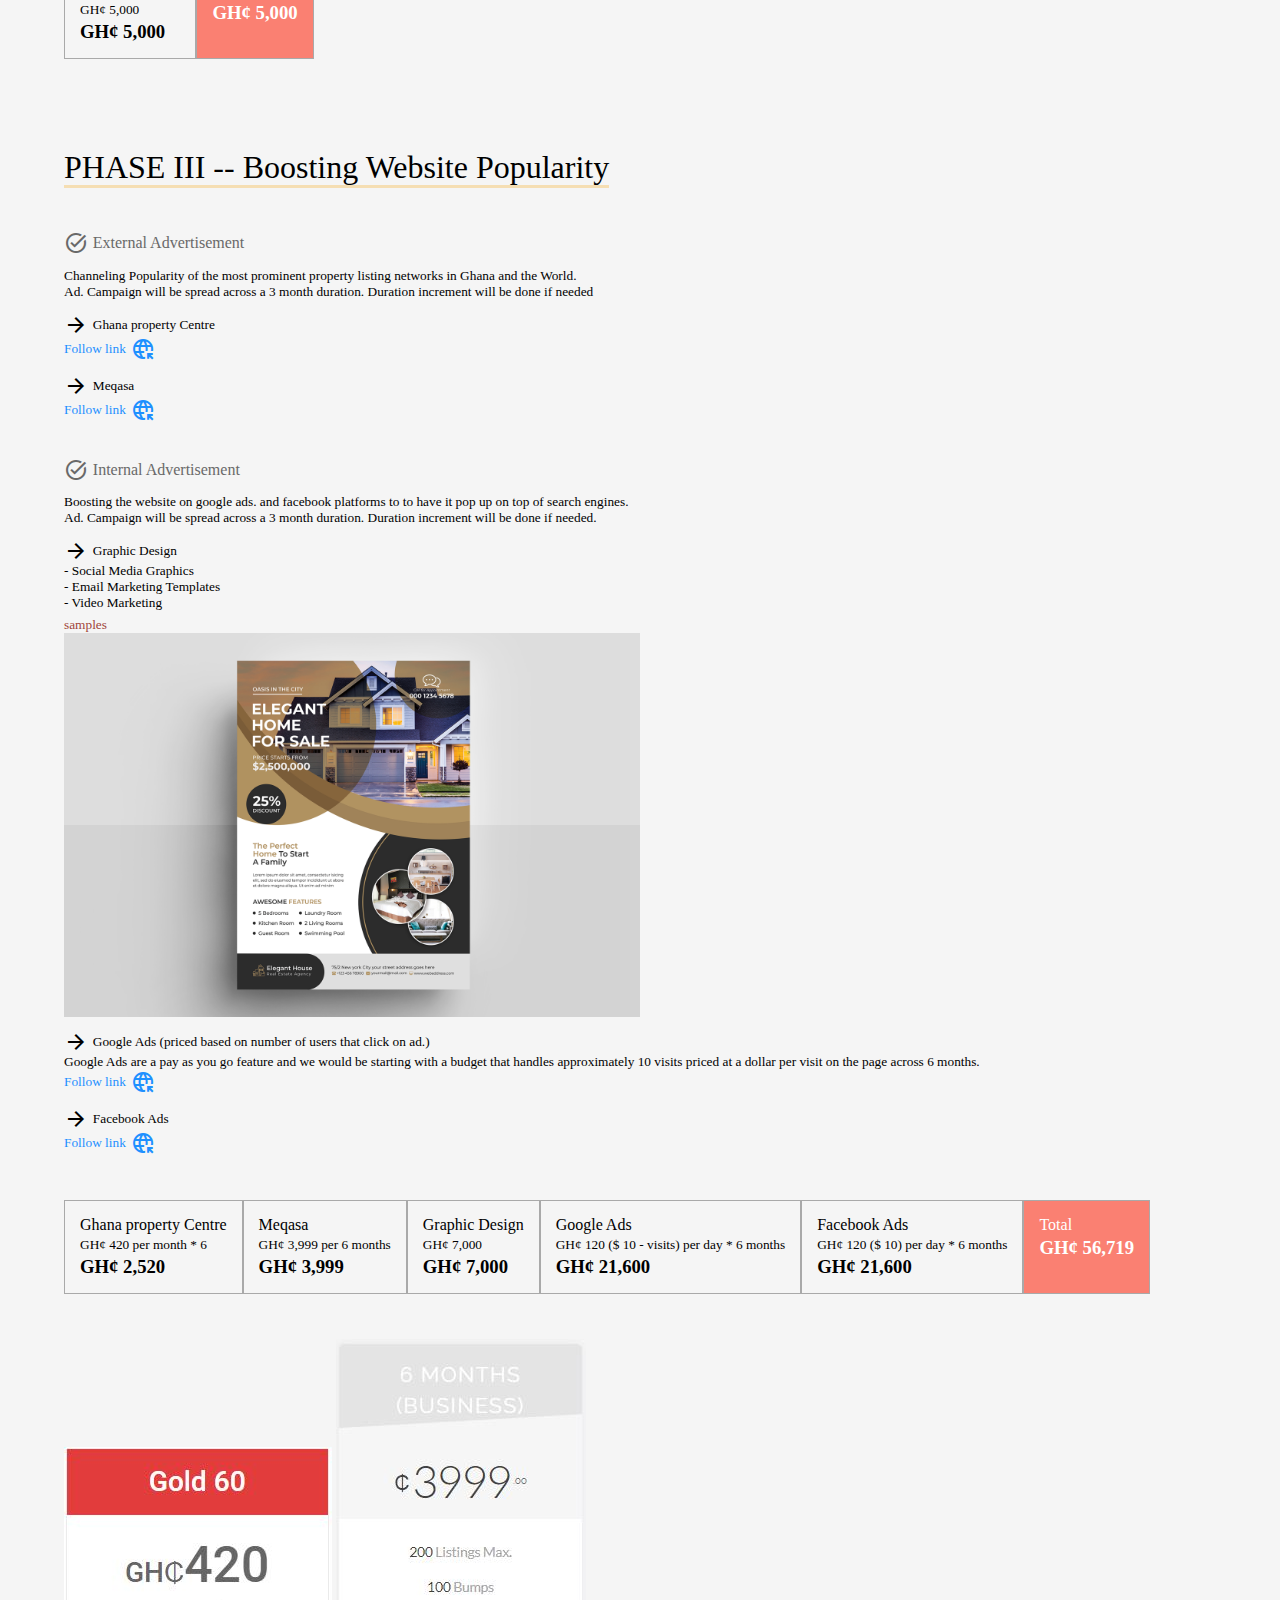
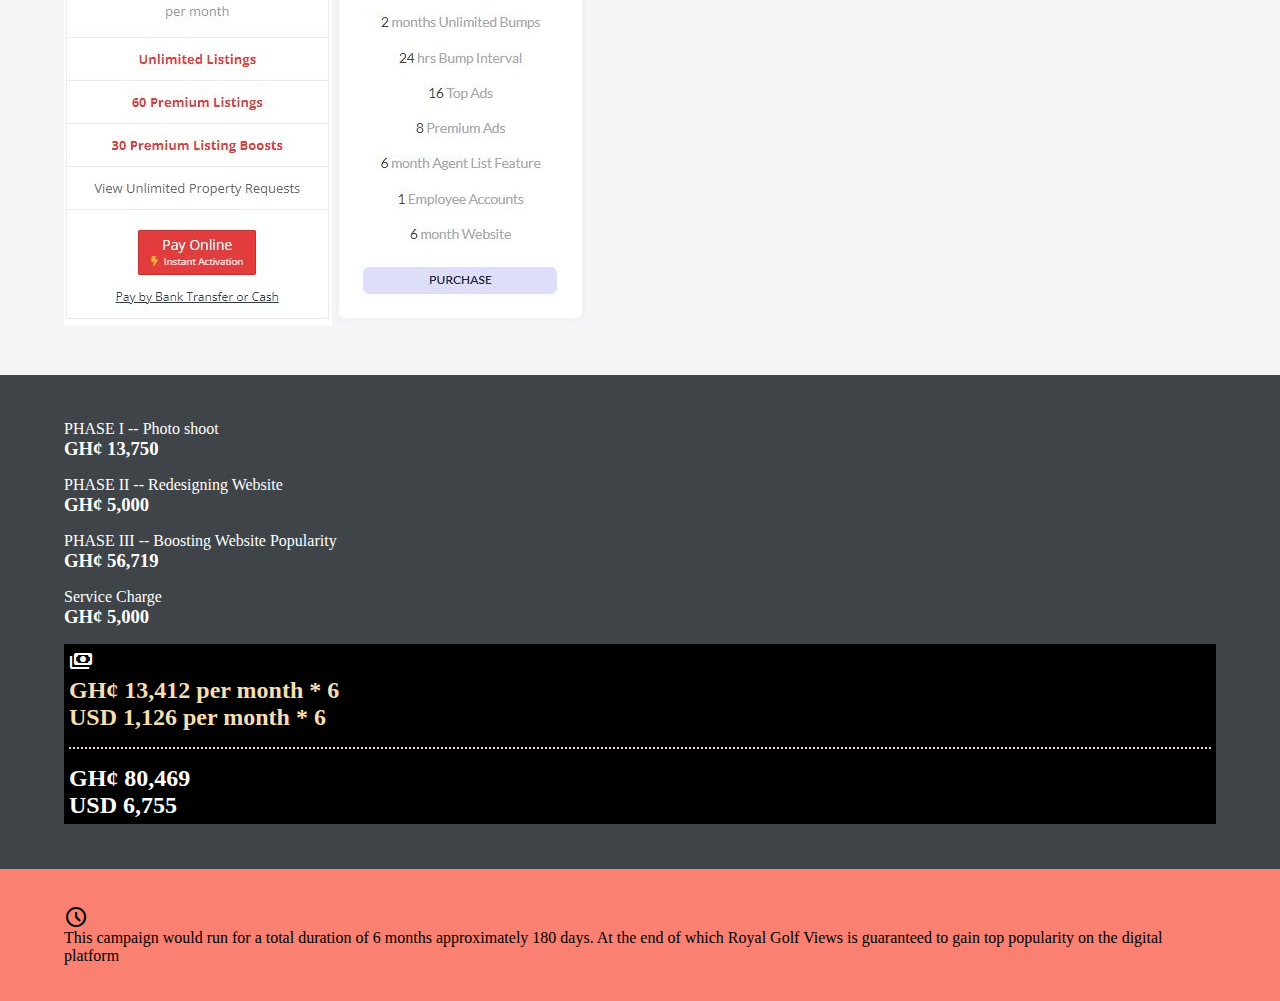
==== commit 054d55e9: "change" ====
--- a/index.html
+++ b/index.html
@@ -129,7 +129,7 @@
 
         <legend style="display: flex; flex-direction: column;">
           <span>Click here to see live samples</span>
-          <a href="https://dobiison.com/Ghana/LemonBeachResort/" style="color: dodgerblue;" target="_blank">
+          <a href="https://dobiison.com/Ghana/LemonBeachResort/" style="display: flex;gap: 0.5rem; color: dodgerblue;" target="_blank">
             Follow link
             <i class="material-symbols-outlined">captive_portal</i>
           </a>
--- a/css/index.css
+++ b/css/index.css
@@ -38,6 +38,7 @@
 
 .imgBox a{
   display: flex;
+  gap: 0.5rem;
   align-items: center;
 }
 
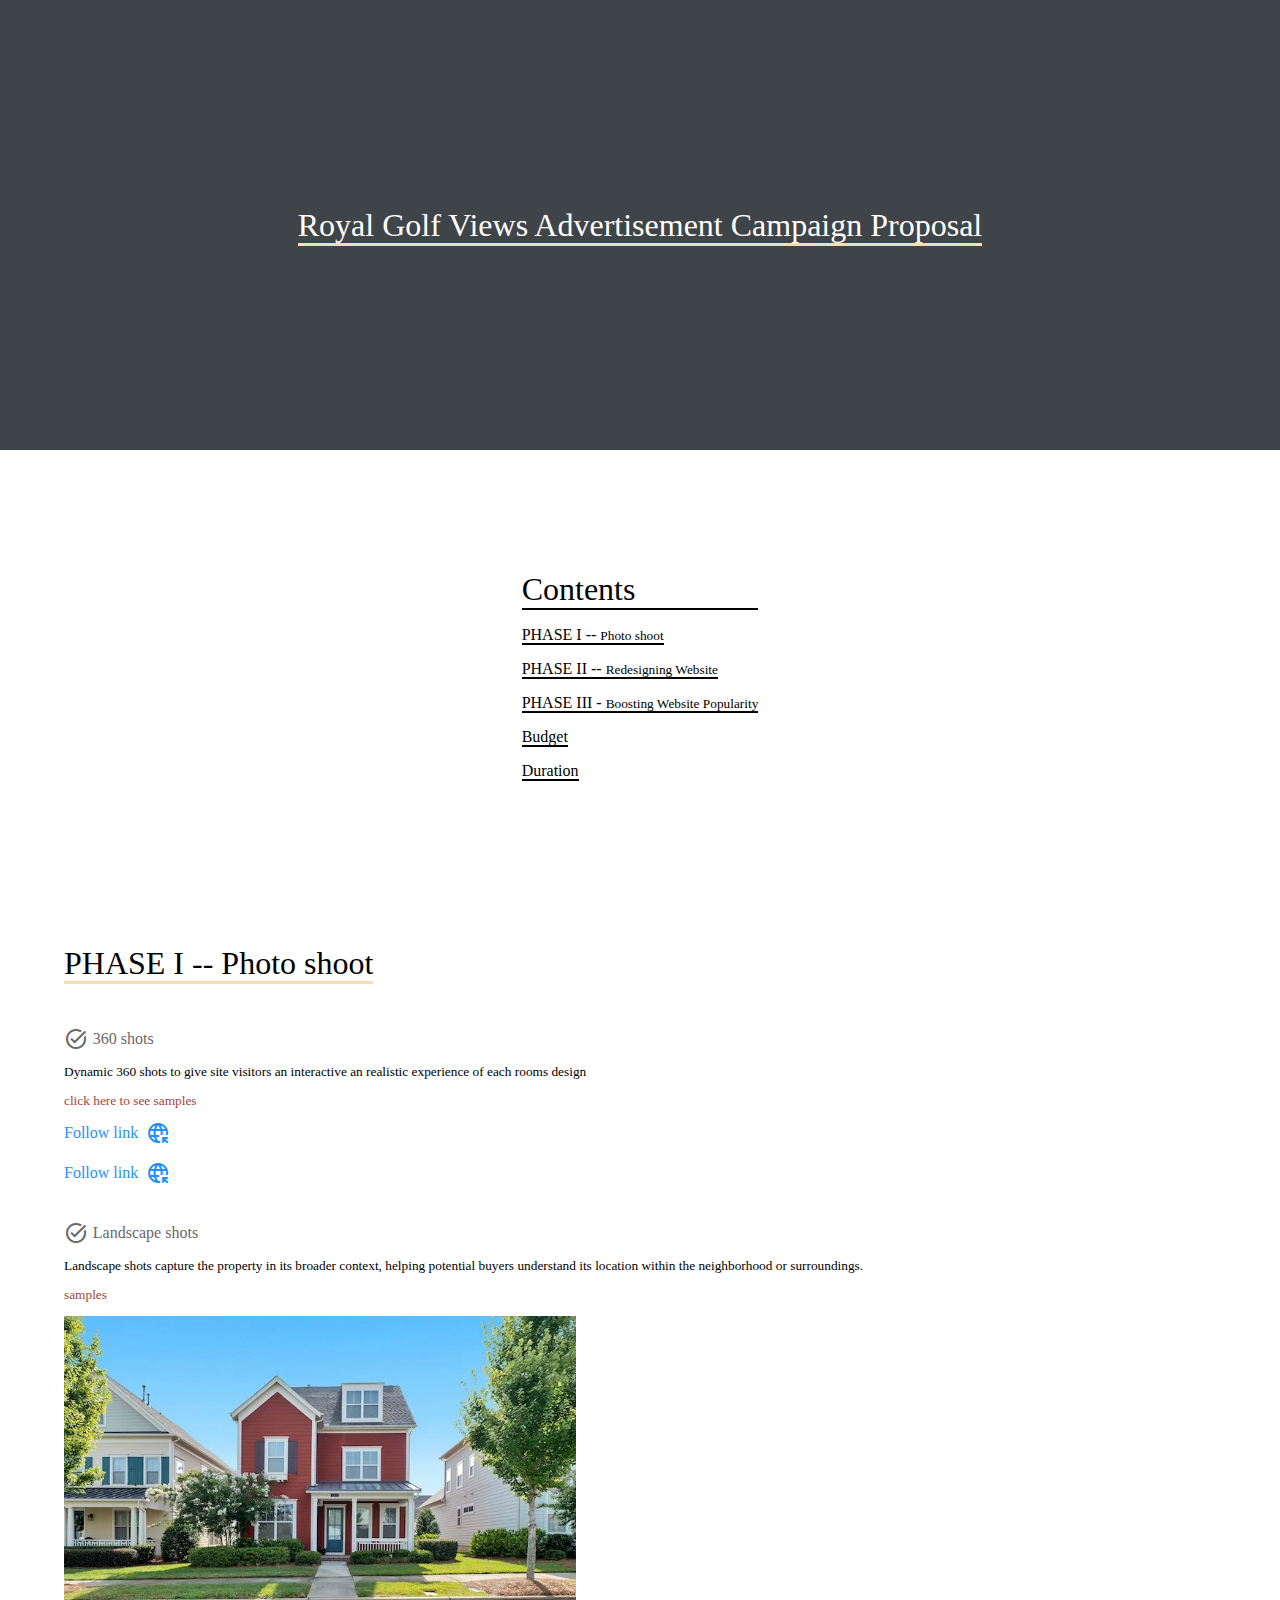
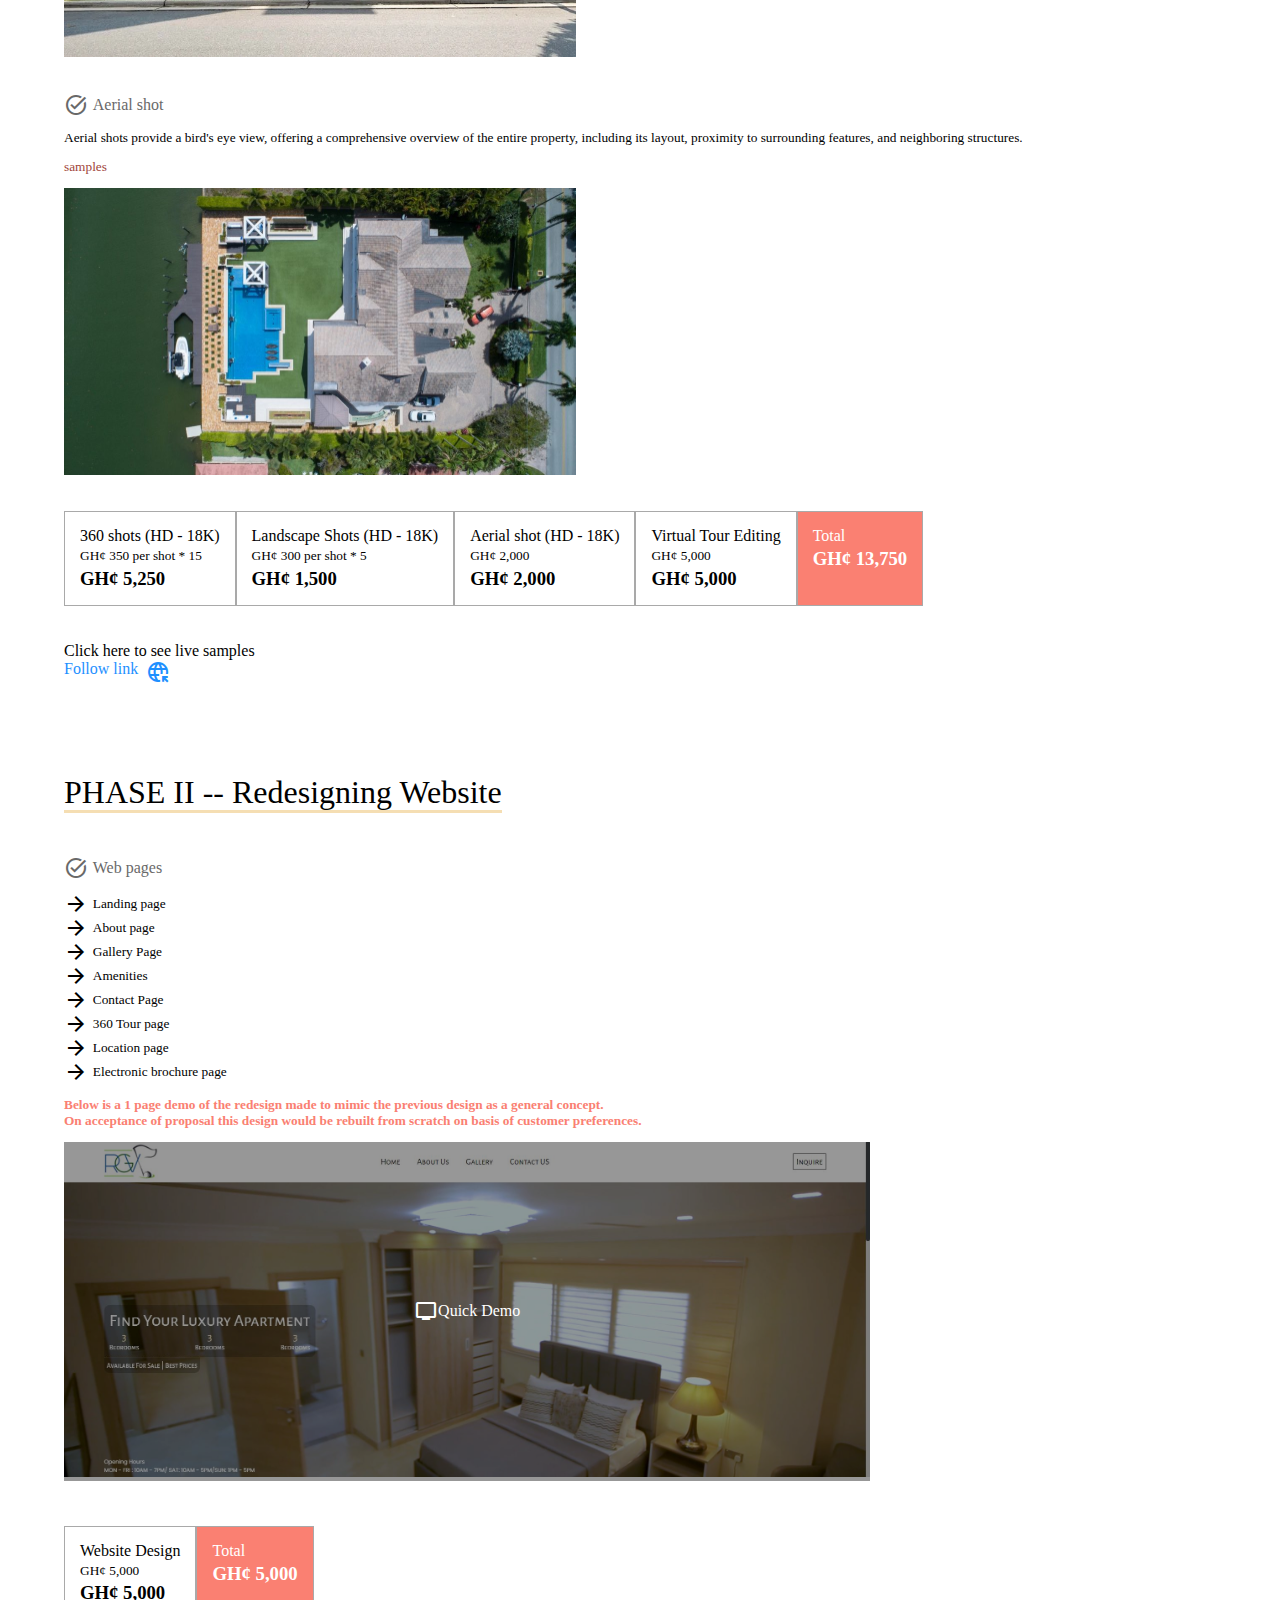
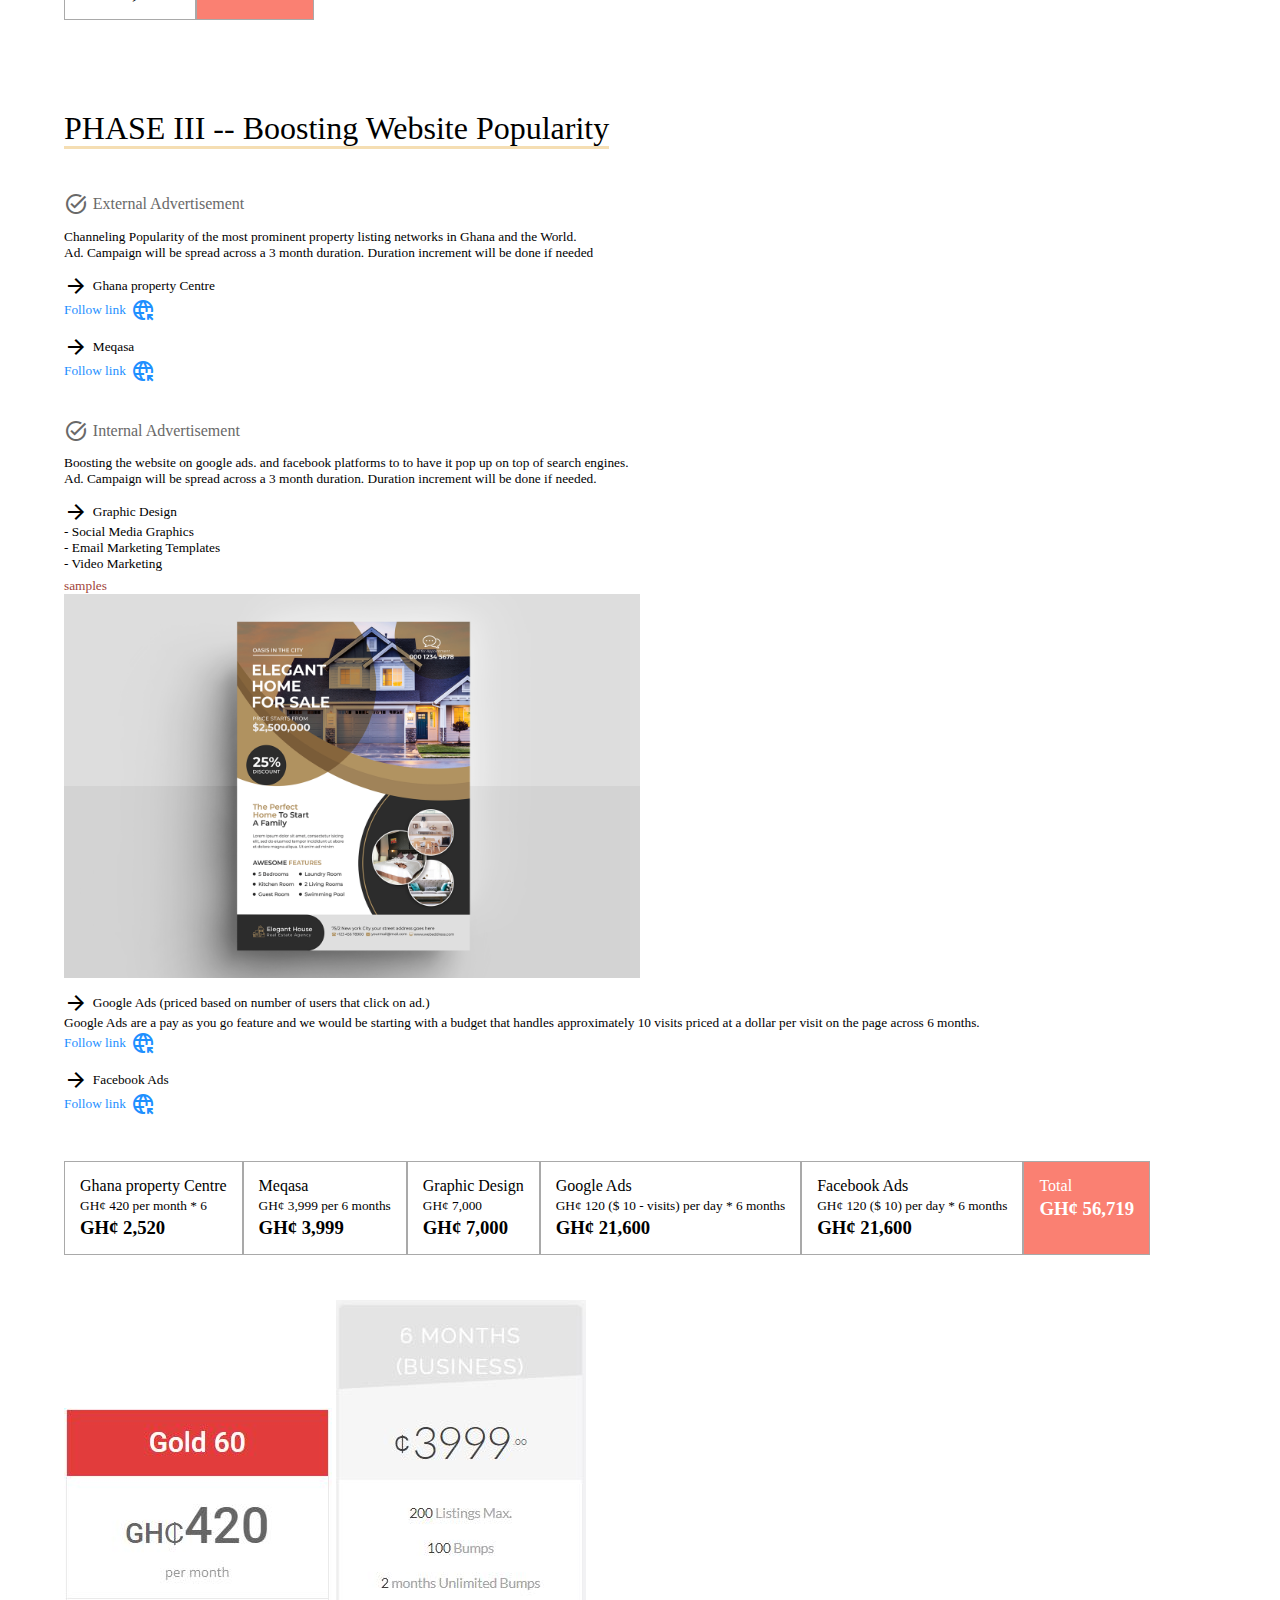
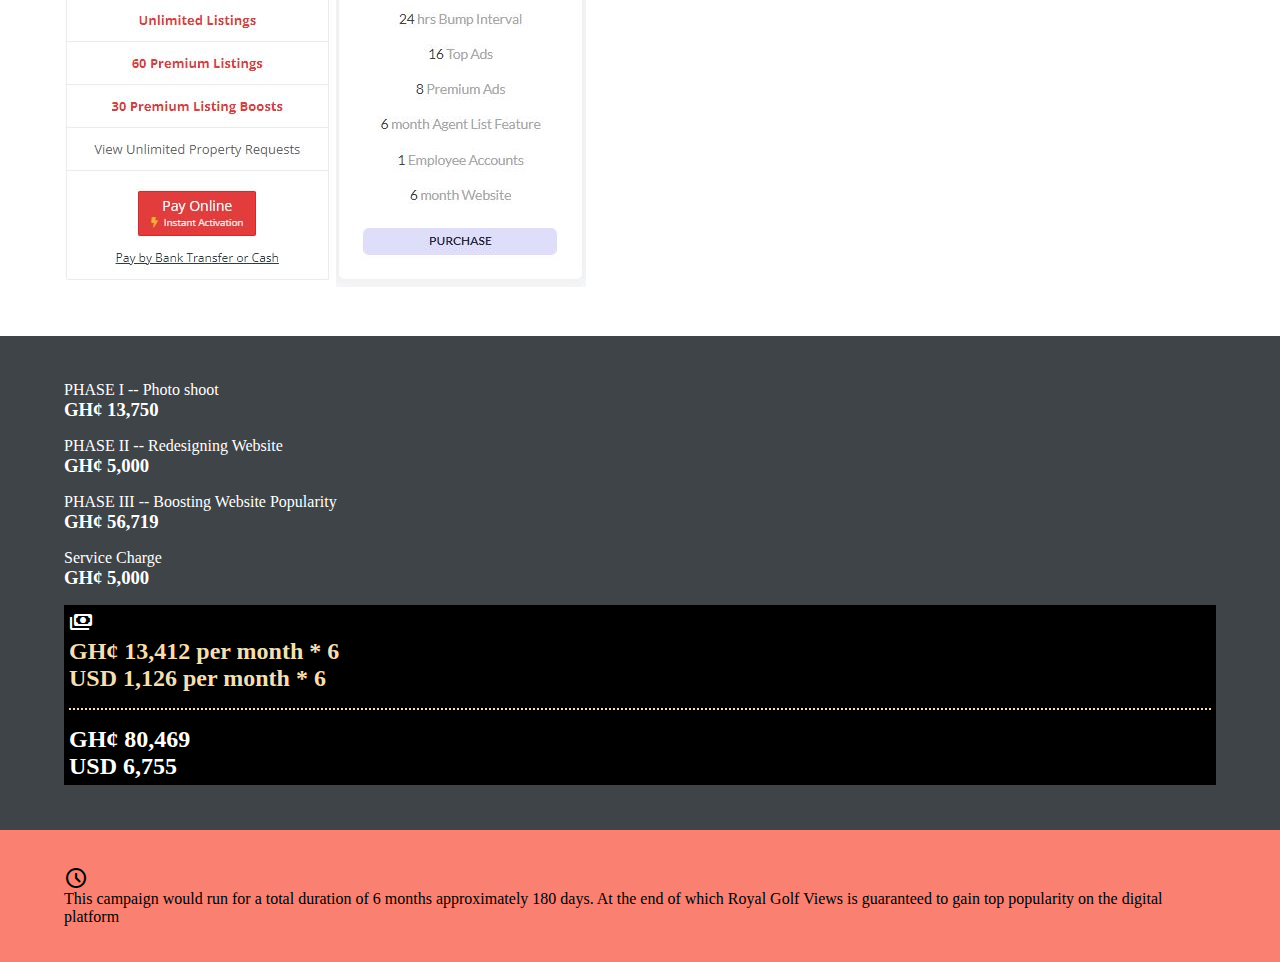
==== commit 0027a8e5: "change" ====
--- a/index.html
+++ b/index.html
@@ -9,7 +9,6 @@
     href="https://fonts.googleapis.com/css2?family=Material+Symbols+Outlined:opsz,wght,FILL,GRAD@48,400,0,0" />
   <link rel="stylesheet" href="css/base.css">
   <link rel="stylesheet" href="css/index.css">
-
 </head>
 
 <body>
@@ -21,10 +20,10 @@
     </section>
 
     <section class="contentBox">
-      <header>
+      <section>
+        <!-- <header> -->
         <strong class="title">Contents</strong>
-      </header>
-      <section>
+        <!-- </header> -->
         <a href="#phase1">
           <strong>PHASE I -- <small>Photo shoot</small></strong>
         </a>
@@ -129,7 +128,8 @@
 
         <legend style="display: flex; flex-direction: column;">
           <span>Click here to see live samples</span>
-          <a href="https://dobiison.com/Ghana/LemonBeachResort/" style="display: flex;gap: 0.5rem; color: dodgerblue;" target="_blank">
+          <a href="https://dobiison.com/Ghana/LemonBeachResort/" style="display: flex;gap: 0.5rem; color: dodgerblue;"
+            target="_blank">
             Follow link
             <i class="material-symbols-outlined">captive_portal</i>
           </a>
@@ -160,14 +160,16 @@
           </div>
 
           <!-- <div class="imgBox"> -->
-            <small>Below is a 1 page demo of the redesign which isn't a final design given it is subject to change on a preferential basis.</small>
-            <div class="livebox">
-              <!-- <a href="demo.html">
+          <small style="color: salmon; font-weight: 600;">
+            Below is a 1 page demo of the redesign made to mimic the previous design as a general concept. <br>
+            On acceptance of proposal this design would be rebuilt from scratch on basis of customer preferences.</small>
+          <div class="livebox">
+            <a href="demo.html">
                 <i class="material-symbols-outlined">tv</i>
                 <span>Quick Demo</span>
-              </a> -->
-              <img src="images/demo.JPG" alt="">
-            </div>
+              </a>
+            <img src="images/demo.JPG" alt="">
+          </div>
           <!-- </div> -->
 
         </article>
@@ -272,9 +274,9 @@
             </small>
 
             <sub>samples</sub>
-          <div class="imgBox">
-            <img src="images/flyer.jpg" alt="">
-          </div>
+            <div class="imgBox">
+              <img src="images/flyer.jpg" alt="">
+            </div>
           </div>
 
           <div>
@@ -311,7 +313,7 @@
             </small>
           </div>
 
-          
+
         </article>
       </section>
 
@@ -376,13 +378,13 @@
       <legend>
         <i class="material-symbols-outlined">payments</i>
         <p>
-          <h2 style="color: wheat;">GH¢ 13,412 per month * 6</h2>
-          <h2 style="color: wheat;">USD 1,126 per month * 6</h2>
+        <h2 style="color: wheat;">GH¢ 13,412 per month * 6</h2>
+        <h2 style="color: wheat;">USD 1,126 per month * 6</h2>
         </p>
         <hr style="width: 100%; border-top: 2px dotted wheat; margin: 1rem 0;">
         <p>
-          <h2>GH¢ 80,469</h2>
-          <h2>USD 6,755</h2>
+        <h2>GH¢ 80,469</h2>
+        <h2>USD 6,755</h2>
         </p>
       </legend>
     </section>
@@ -392,13 +394,13 @@
       <span>
         This campaign would run for a total duration of 6 months
         approximately 180 days.
-        At the end of which Royal Golf Views is guaranteed to gain 
+        At the end of which Royal Golf Views is guaranteed to gain
         top popularity on the digital platform
       </span>
-      </section>
+    </section>
 
     <style>
-      .durationBox{
+      .durationBox {
         background: salmon;
         width: 90%;
         padding: 4vh 5%;
@@ -408,6 +410,8 @@
       }
     </style>
   </section>
+
+  
 </body>
 
 </html>--- a/css/base.css
+++ b/css/base.css
@@ -18,6 +18,7 @@
 
 body {
   background: whitesmoke;
+  background: white;
 }
 
 body::-webkit-scrollbar {
--- a/css/index.css
+++ b/css/index.css
@@ -33,6 +33,7 @@
   flex-direction: column;
   /* align-items: flex-start; */
   justify-content: space-around;
+  align-items: center;
   min-height: 40vh;
 }
 
@@ -46,7 +47,7 @@
   display: flex;
   flex-direction: column;
   gap: 1rem;
-  align-items: center;
+  /* align-items: center; */
 }
 
 .contentBox strong {
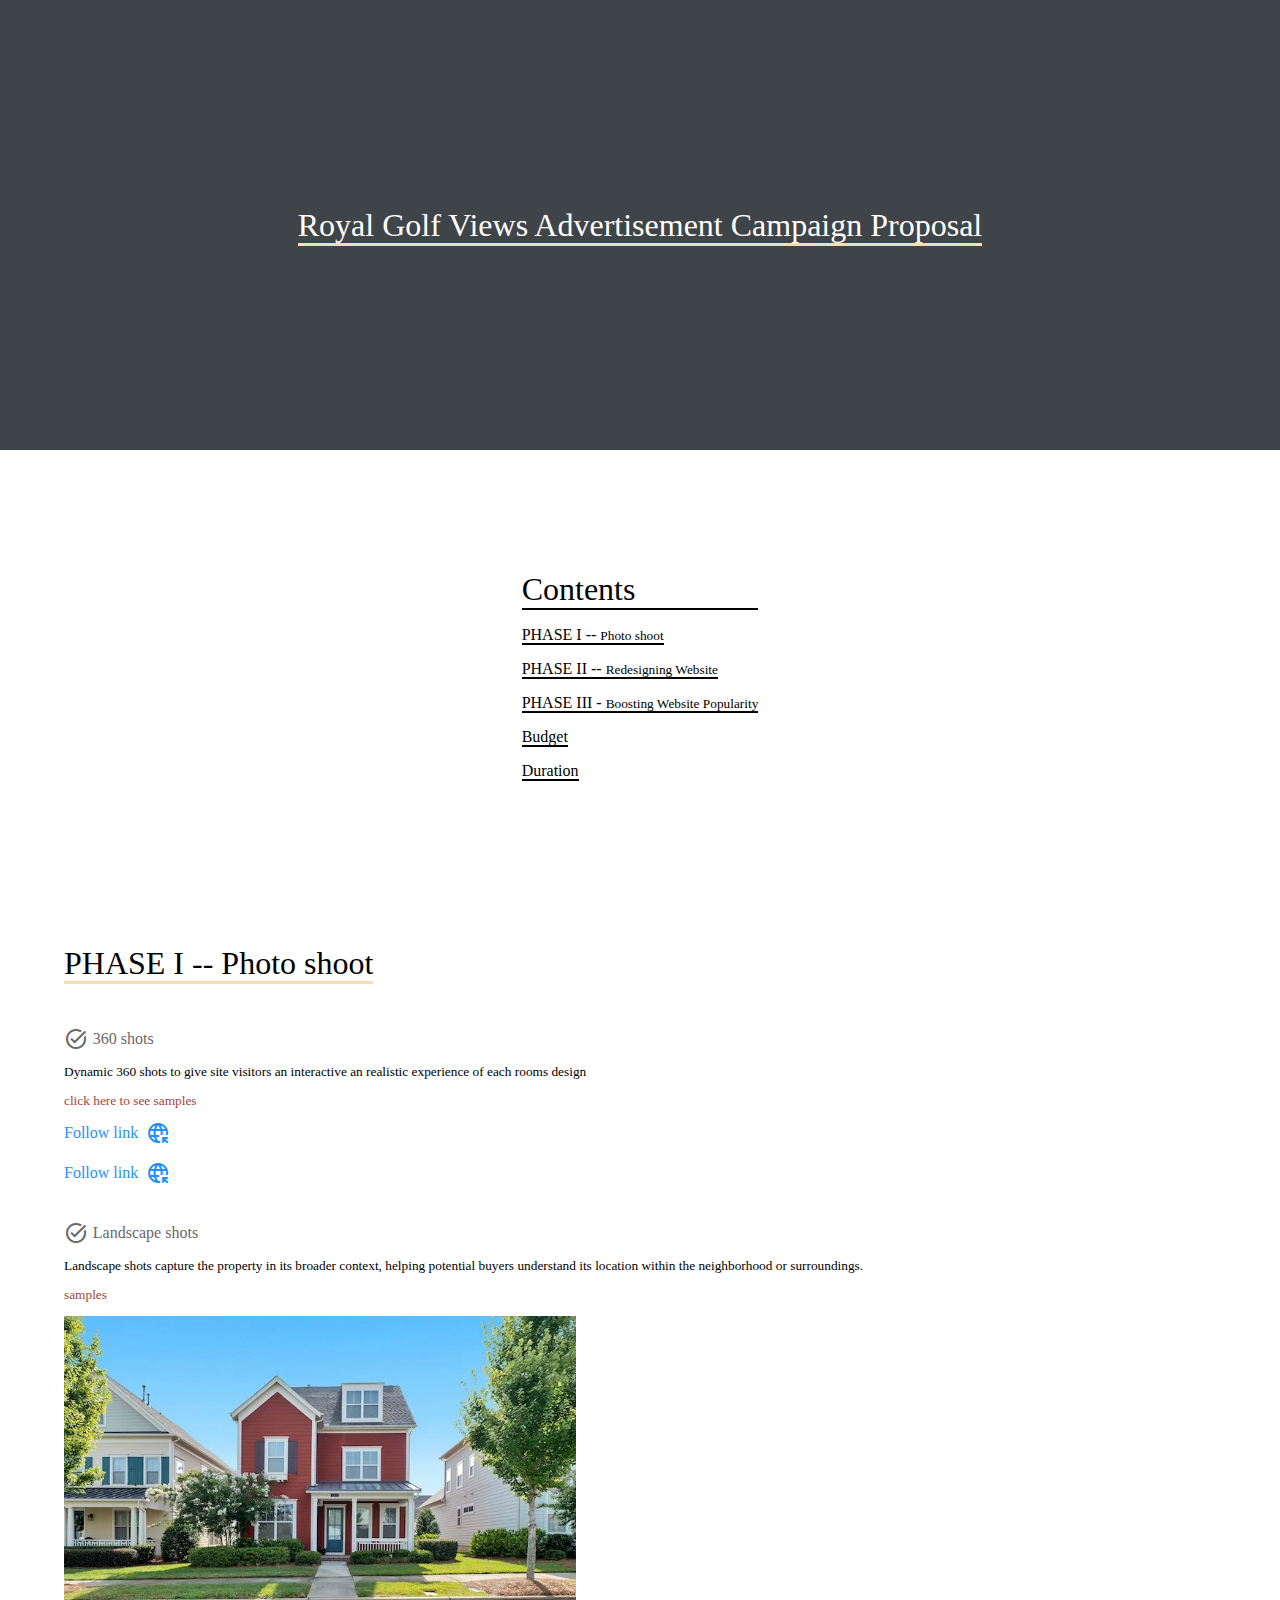
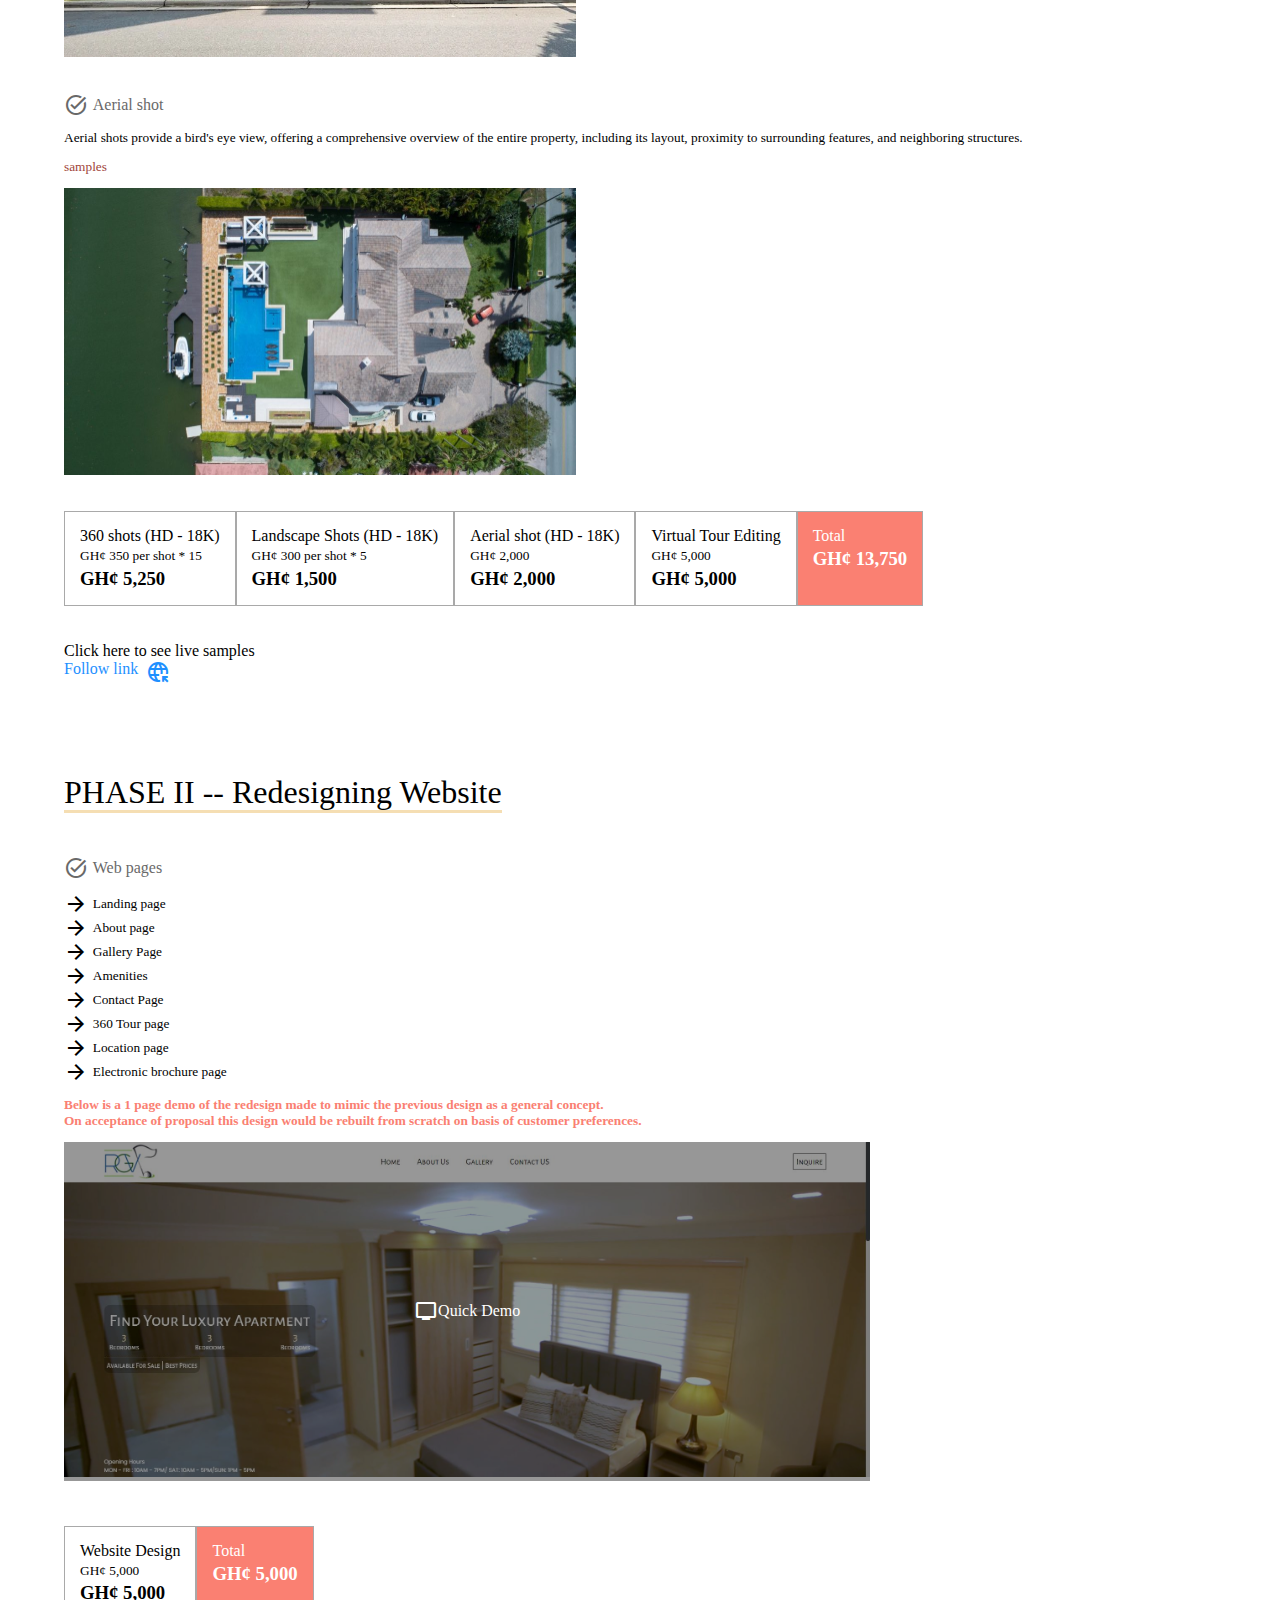
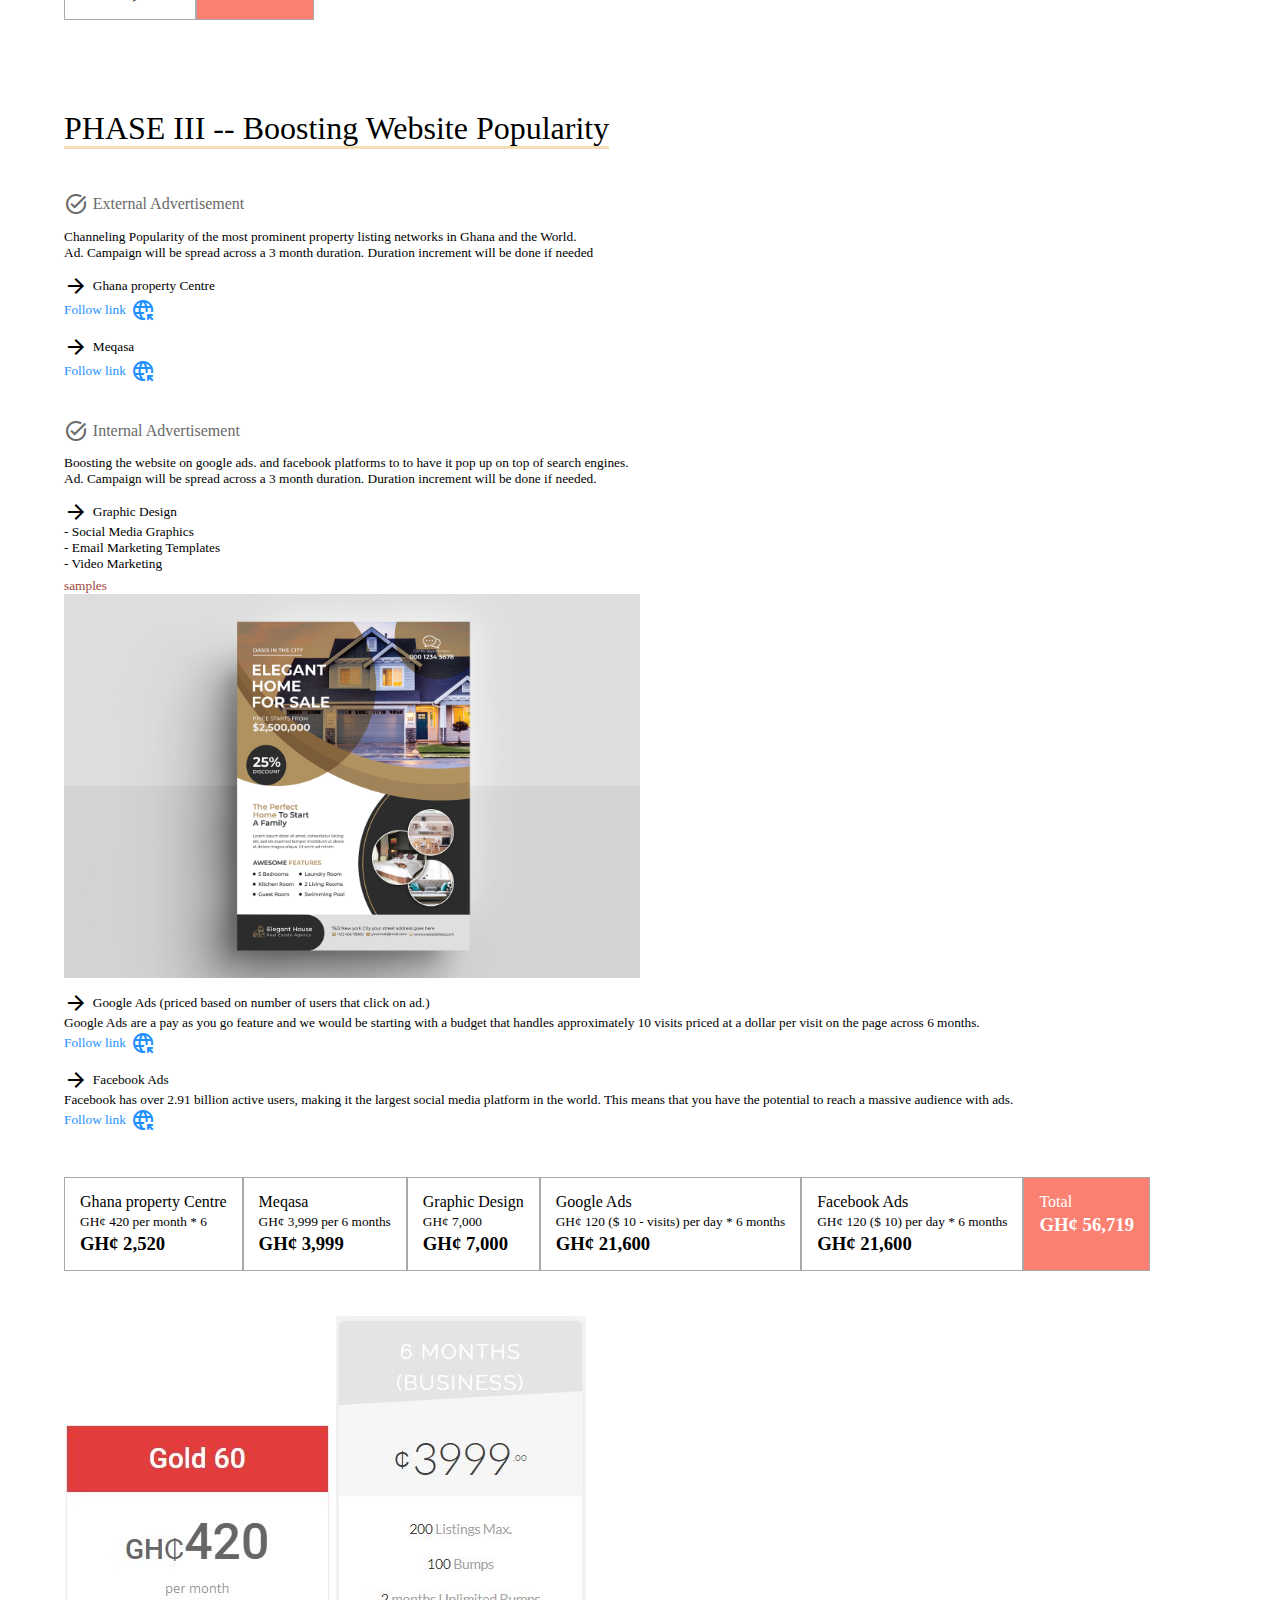
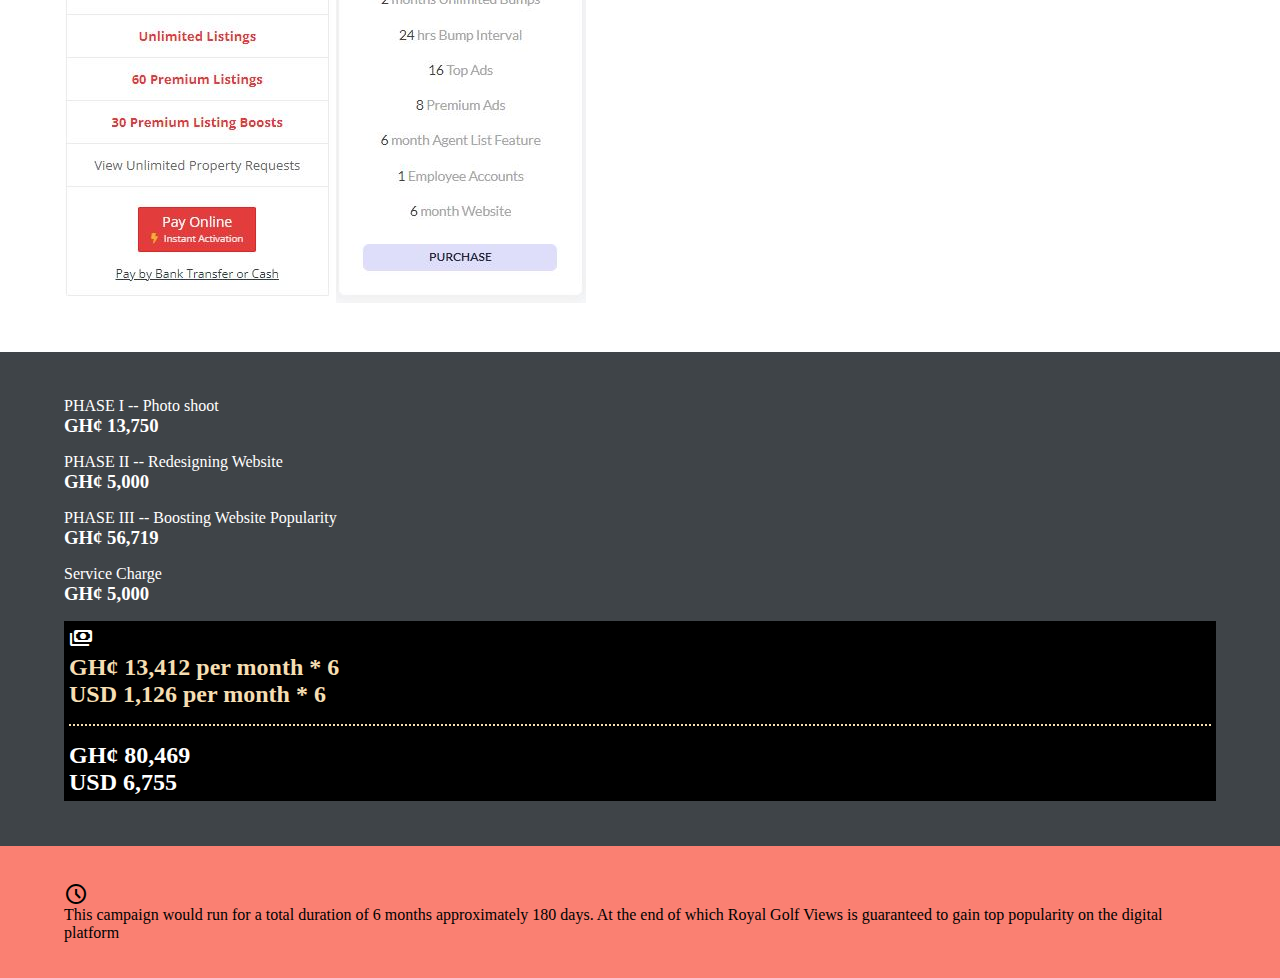
==== commit 558e2dcf: "change" ====
--- a/index.html
+++ b/index.html
@@ -304,6 +304,9 @@
               Facebook Ads
             </small>
             <small>
+              Facebook has over 2.91 billion active users, making it the largest social media platform in the world. This means that you have the potential to reach a massive audience with ads.
+            </small>
+            <small>
               <a href="https://web.facebook.com/business" target="_blank">
                 <legend style="color: dodgerblue;">
                   Follow link
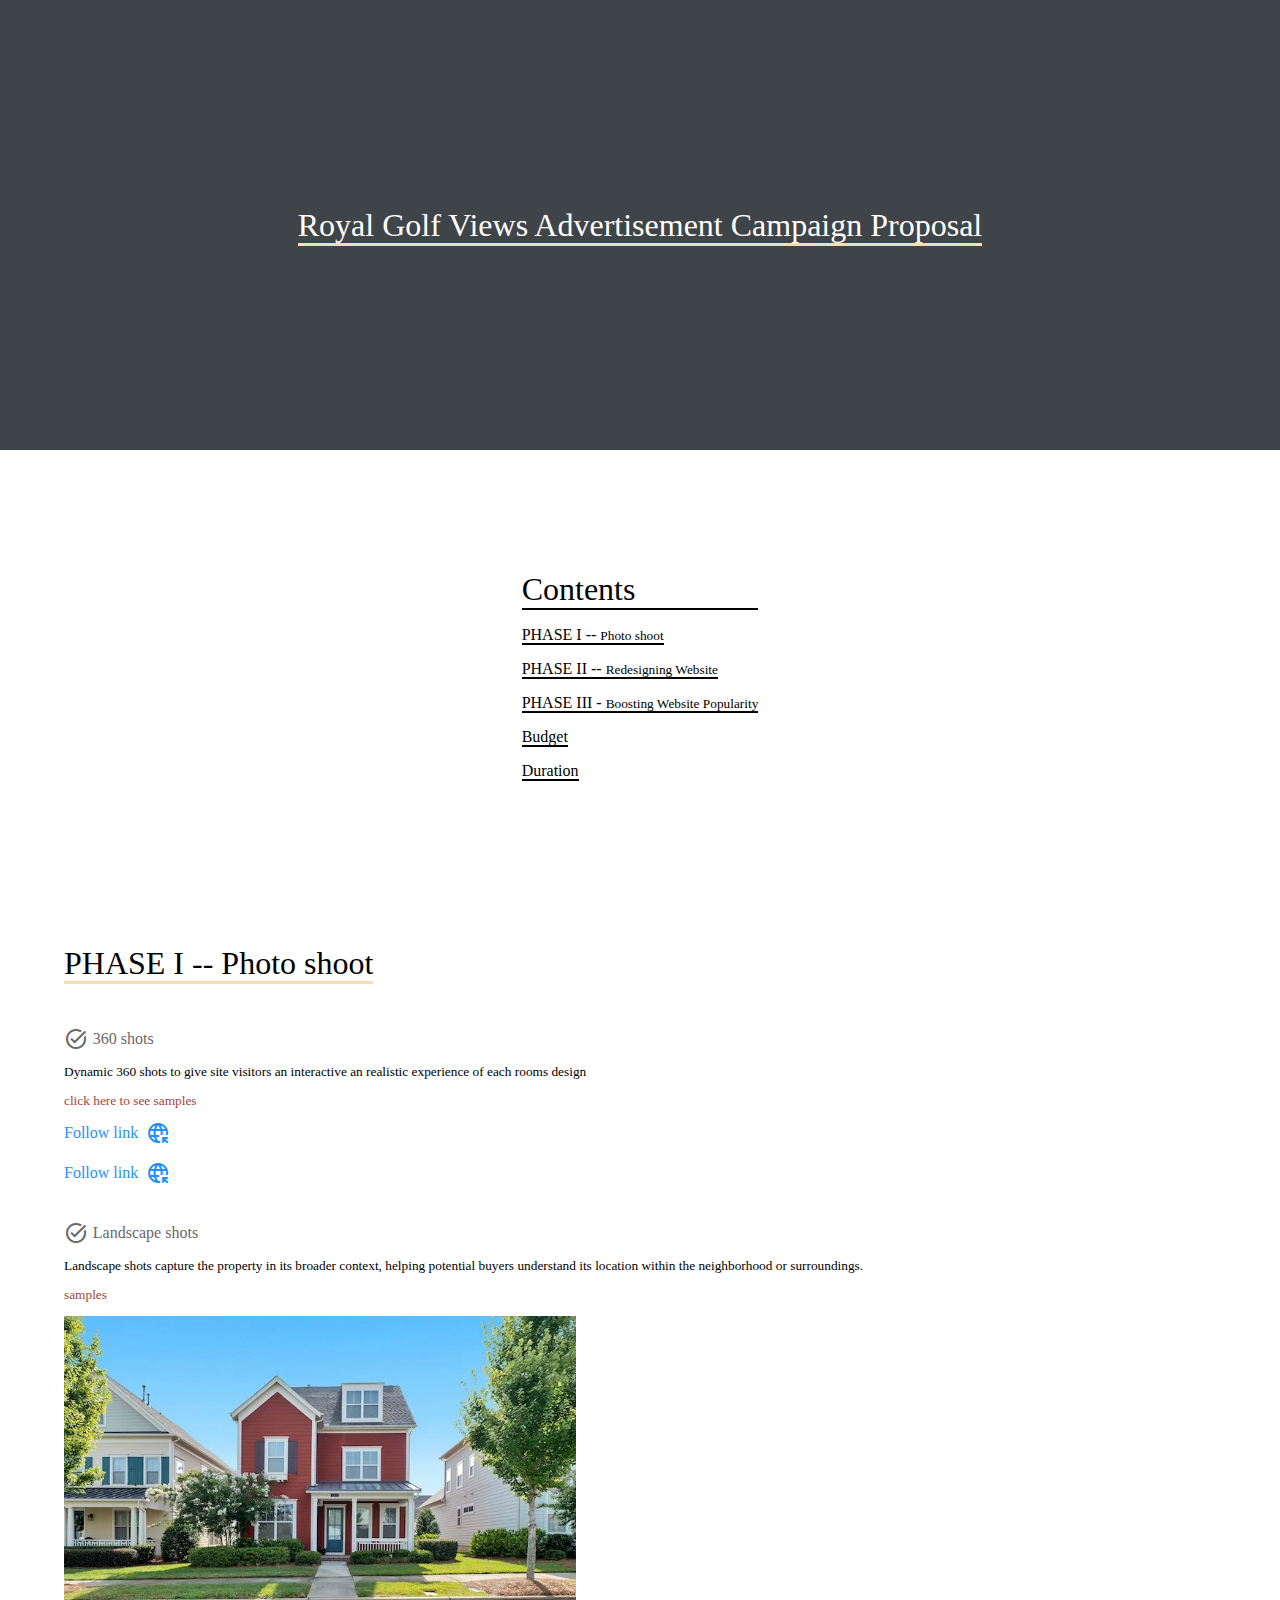
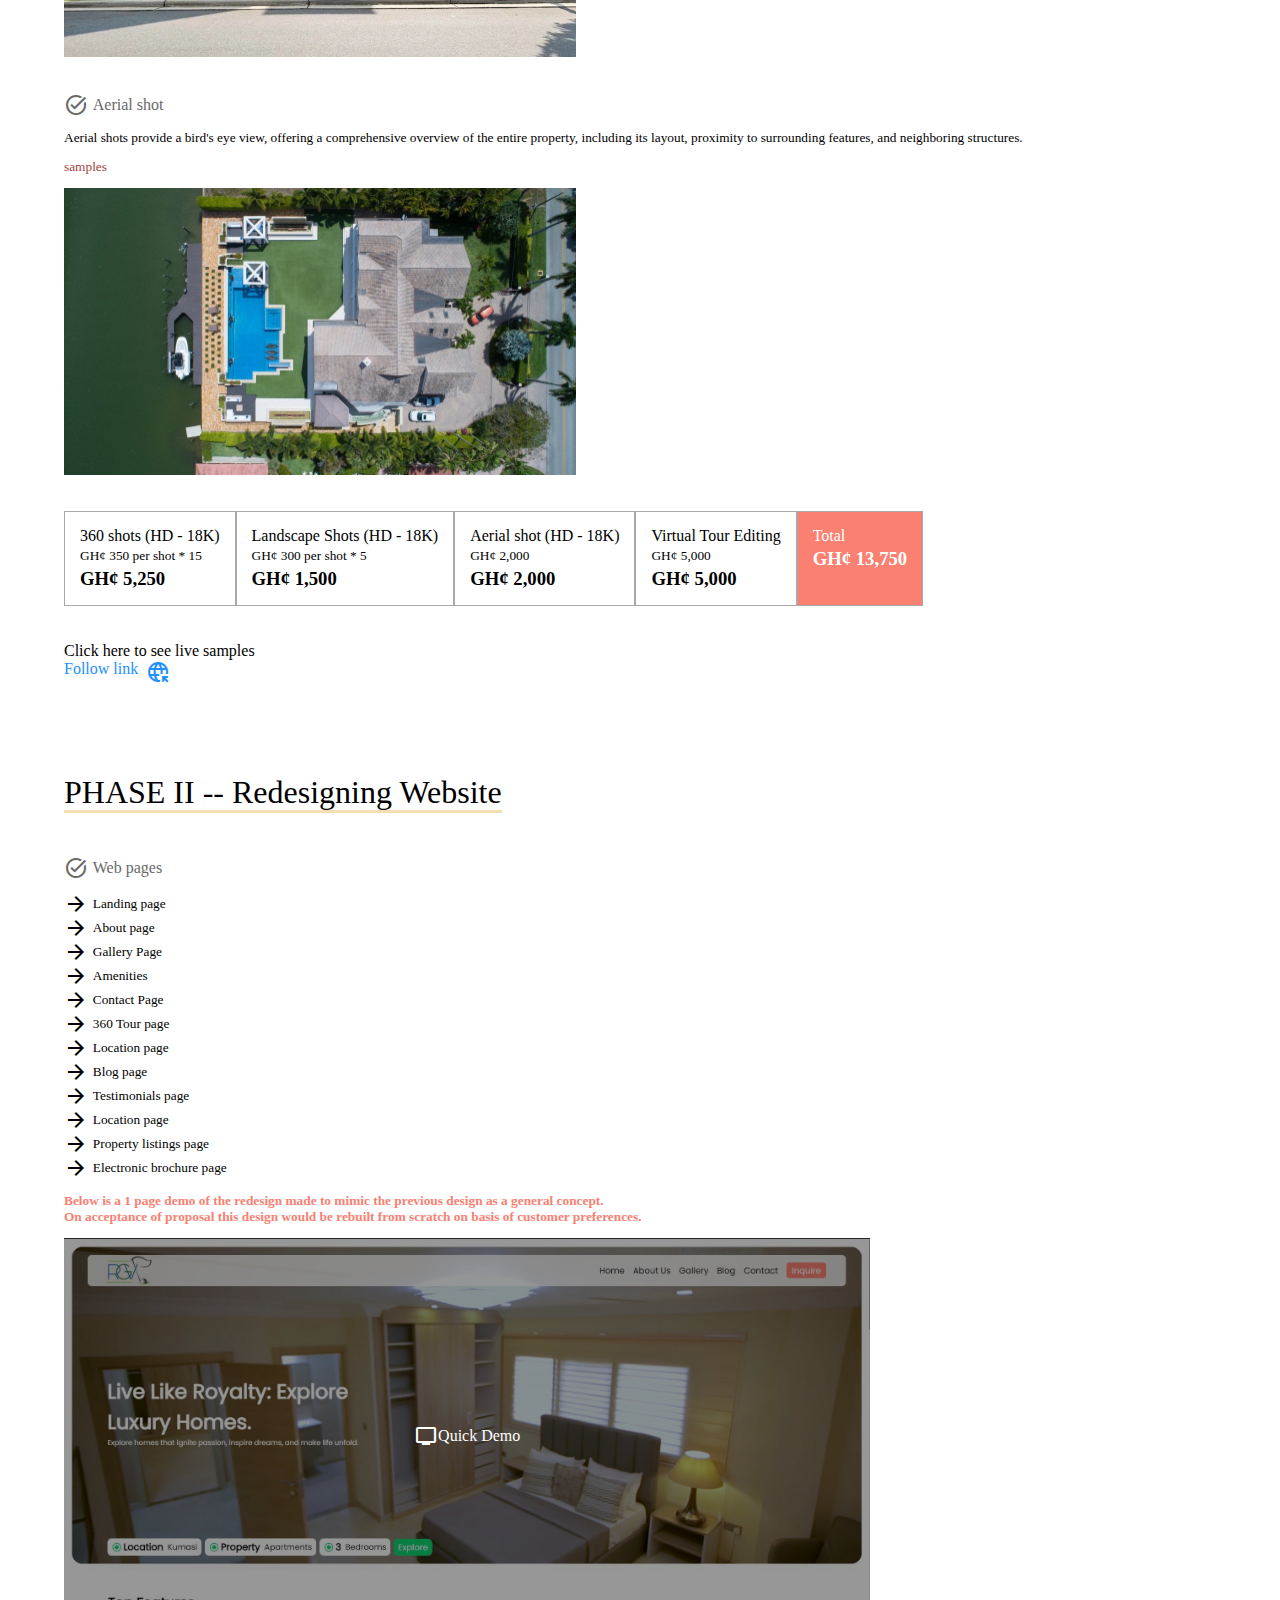
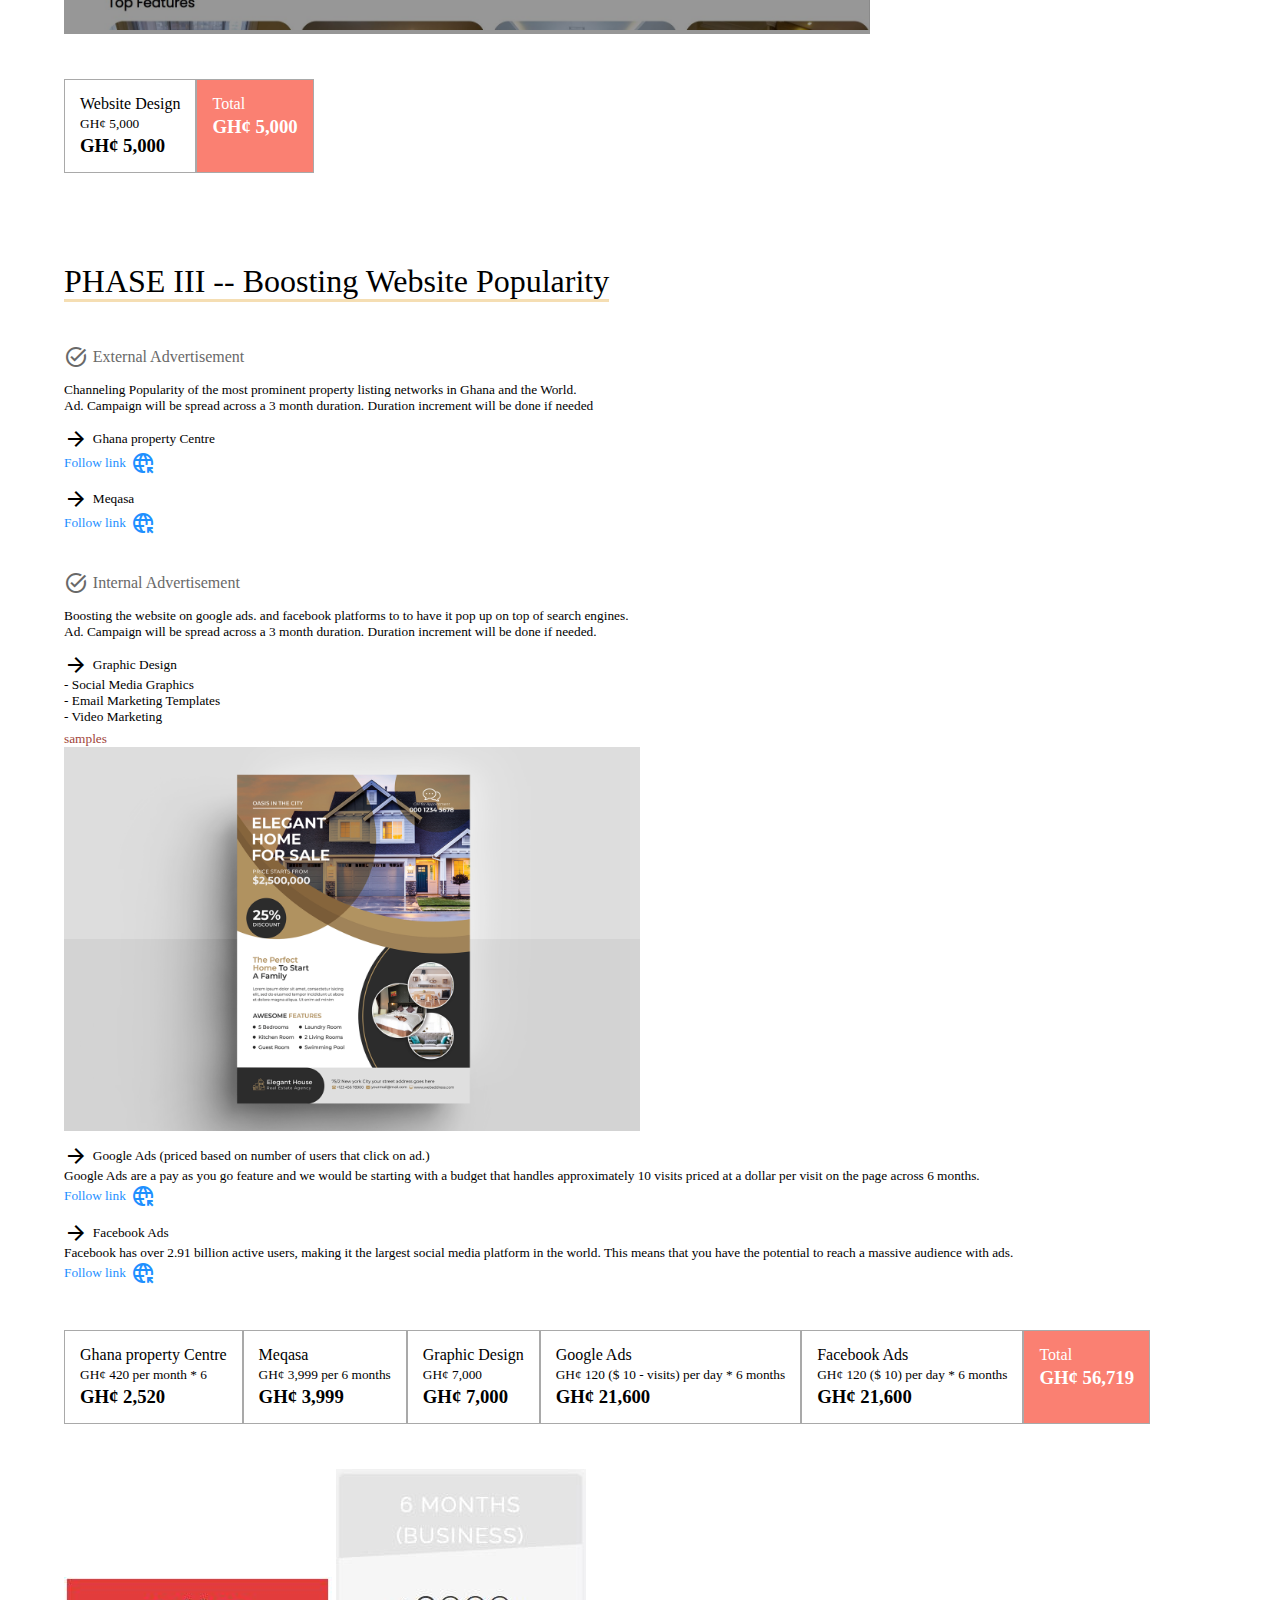
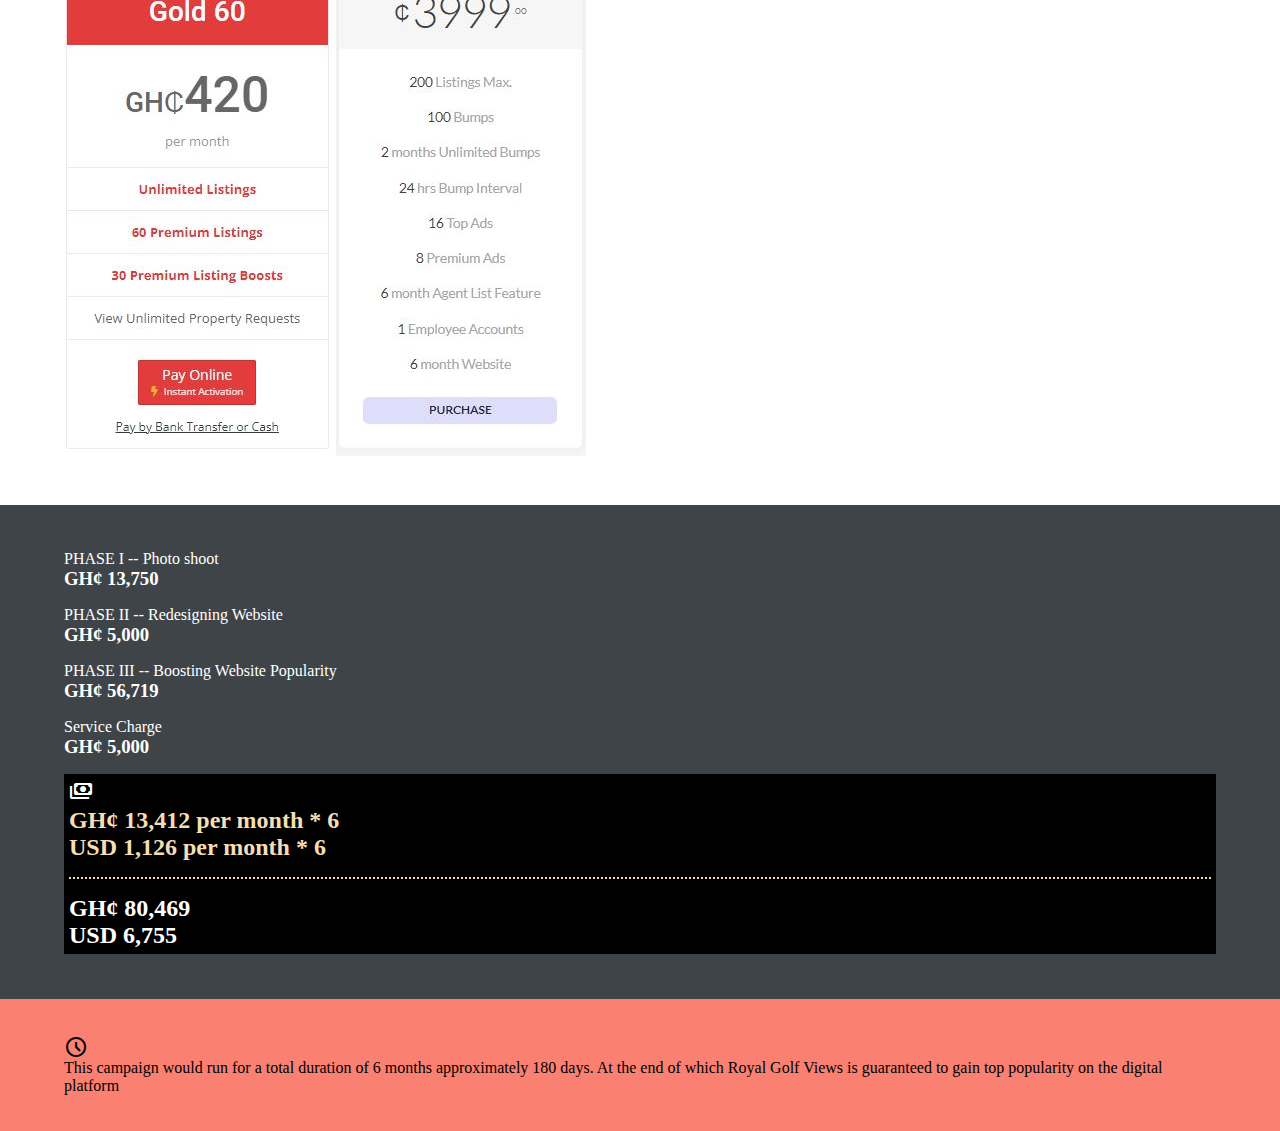
==== commit 9be9f94a: "'change'" ====
--- a/index.html
+++ b/index.html
@@ -156,6 +156,10 @@
             <small> <i class="material-symbols-outlined">arrow_forward</i> Contact Page </small>
             <small> <i class="material-symbols-outlined">arrow_forward</i> 360 Tour page </small>
             <small> <i class="material-symbols-outlined">arrow_forward</i> Location page </small>
+            <small> <i class="material-symbols-outlined">arrow_forward</i> Blog page </small>
+            <small> <i class="material-symbols-outlined">arrow_forward</i> Testimonials page </small>
+            <small> <i class="material-symbols-outlined">arrow_forward</i> Location page </small>
+            <small> <i class="material-symbols-outlined">arrow_forward</i> Property listings page </small>
             <small> <i class="material-symbols-outlined">arrow_forward</i> Electronic brochure page </small>
           </div>
 
@@ -164,7 +168,7 @@
             Below is a 1 page demo of the redesign made to mimic the previous design as a general concept. <br>
             On acceptance of proposal this design would be rebuilt from scratch on basis of customer preferences.</small>
           <div class="livebox">
-            <a href="demo.html">
+            <a href="https://rgv-demo-2.vercel.app/">
                 <i class="material-symbols-outlined">tv</i>
                 <span>Quick Demo</span>
               </a>
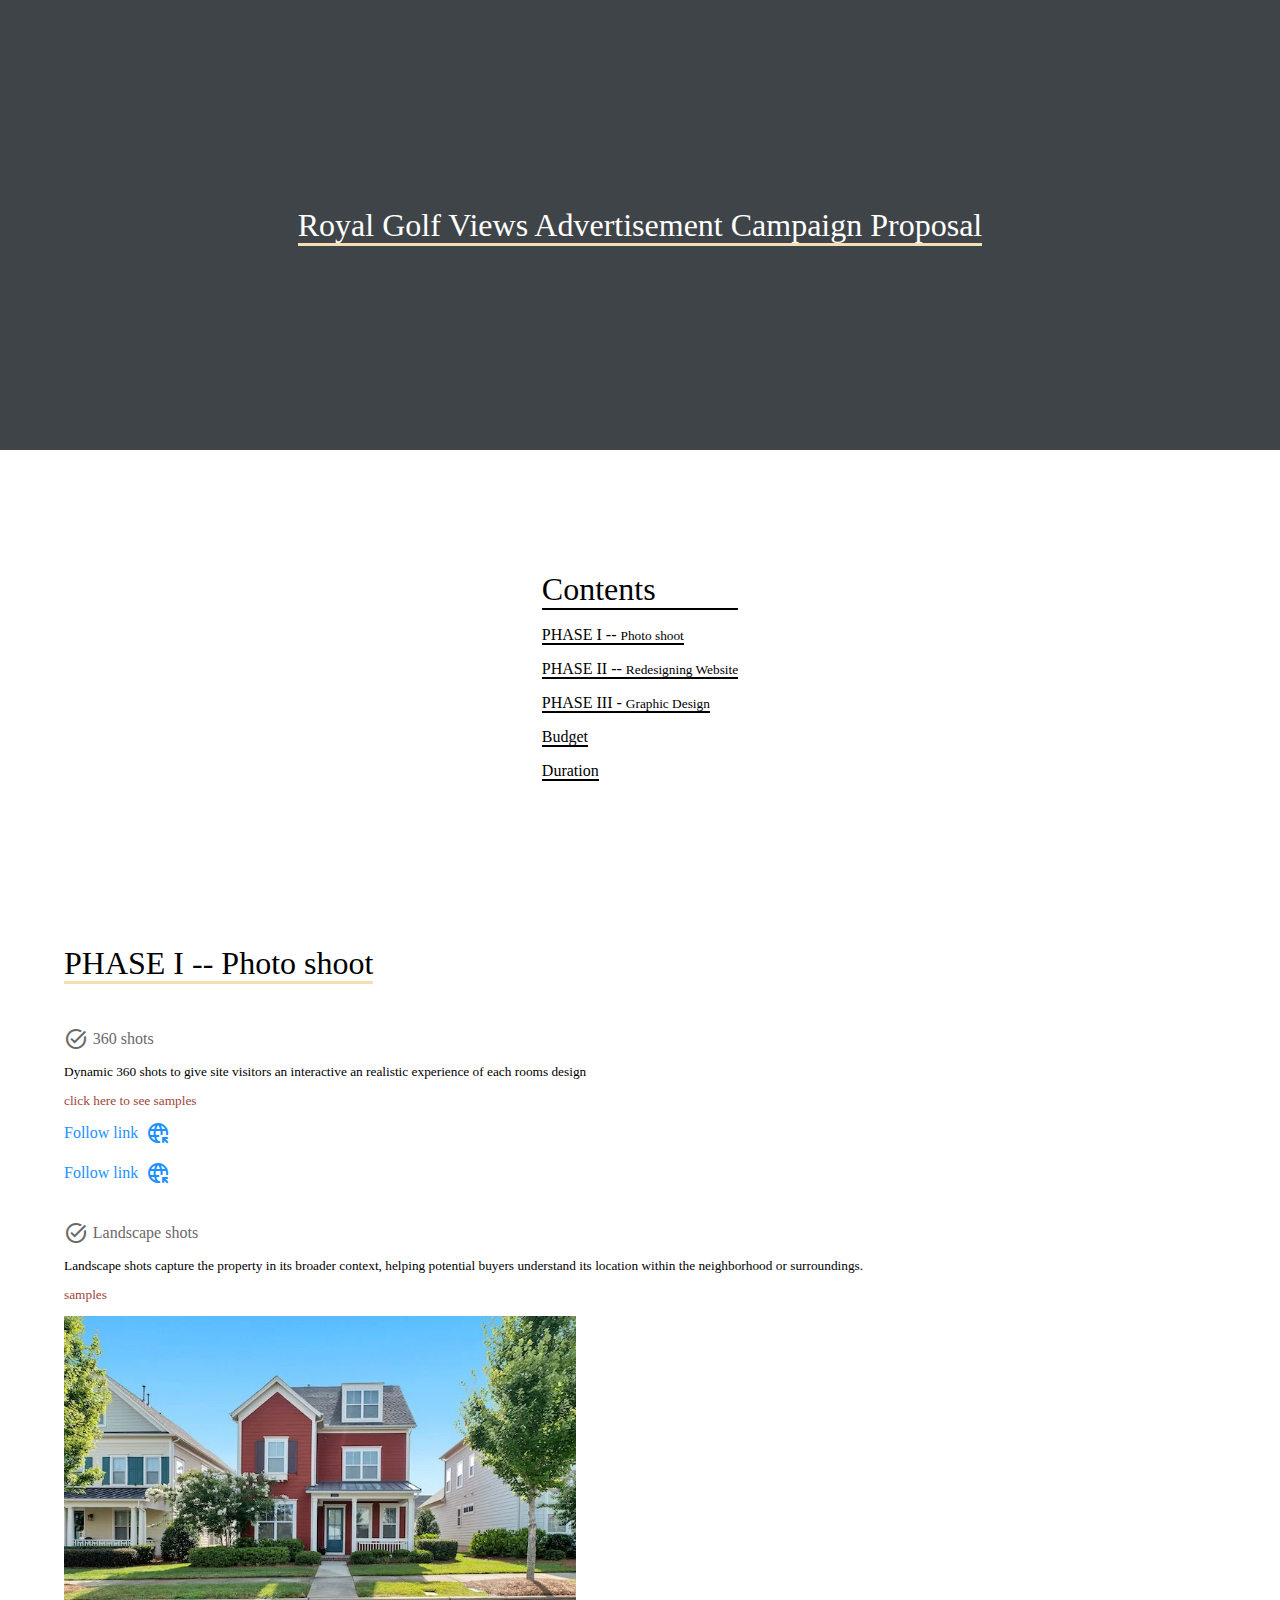
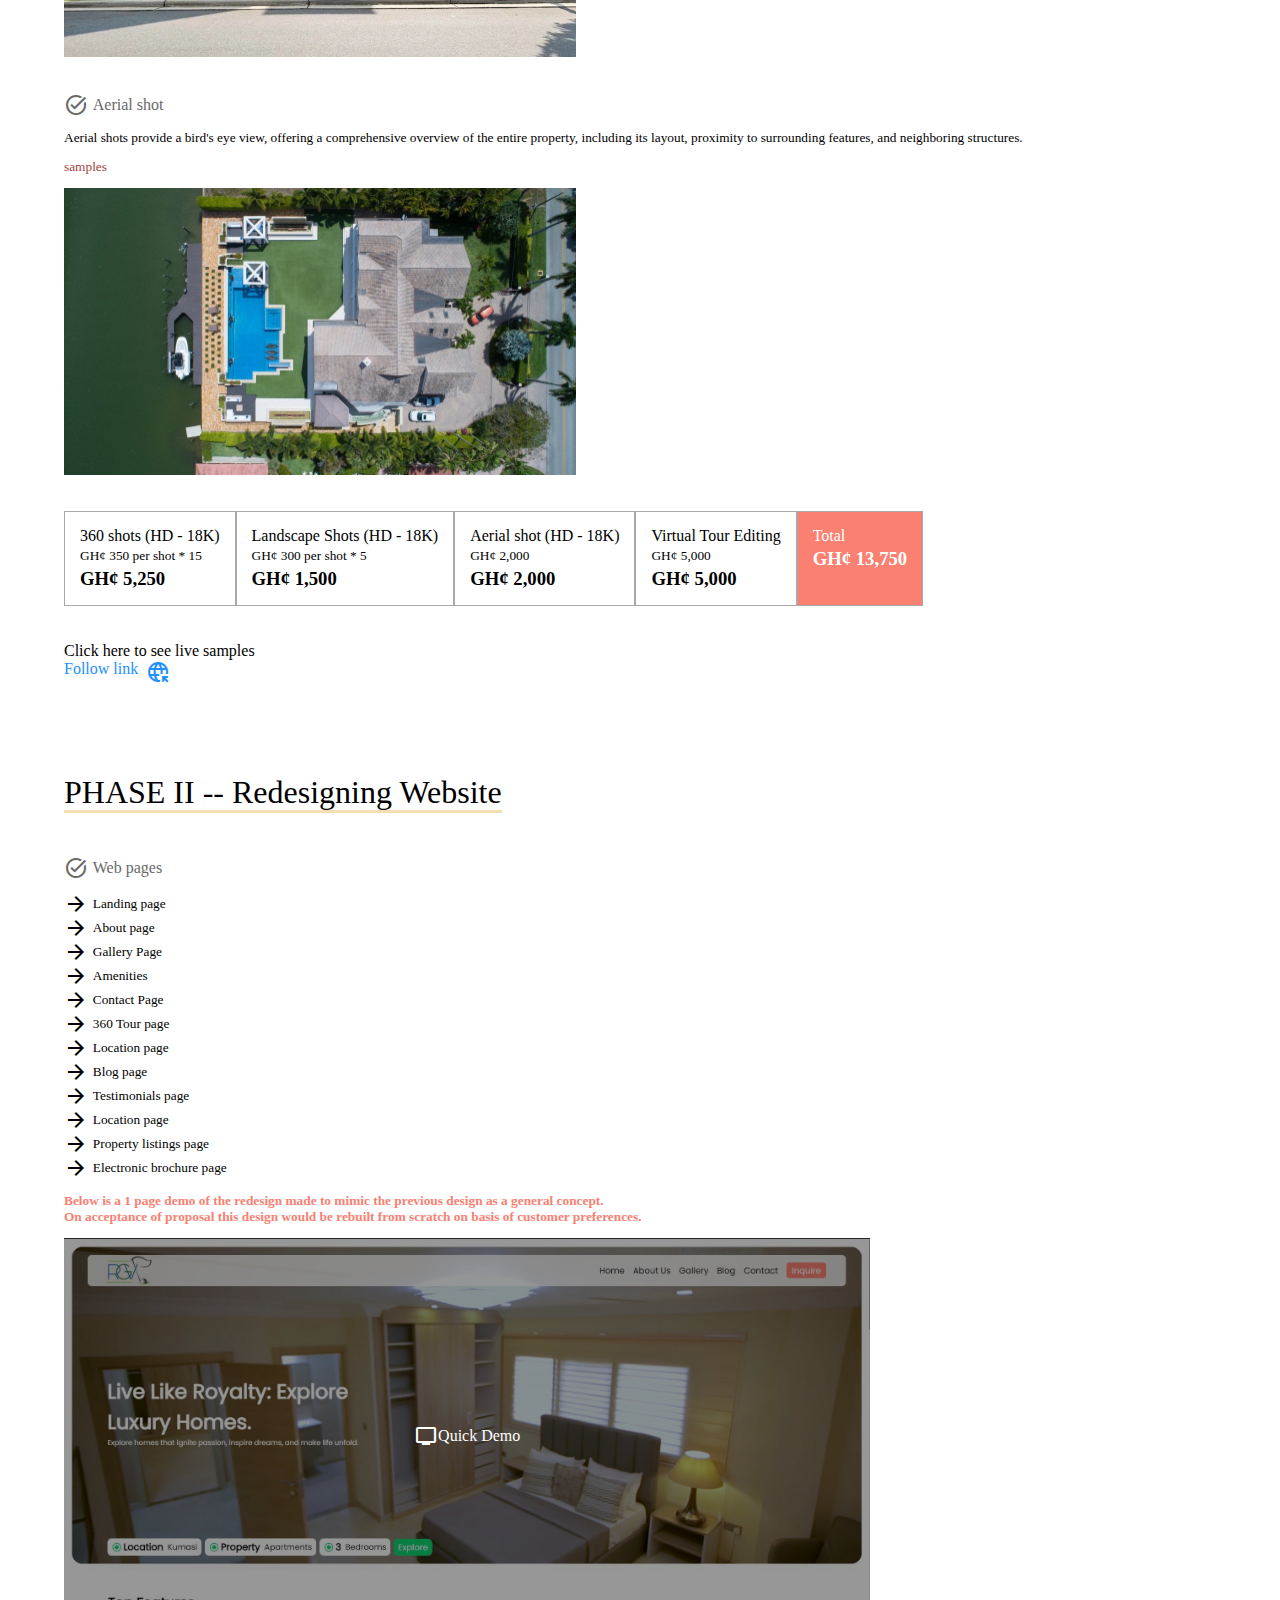
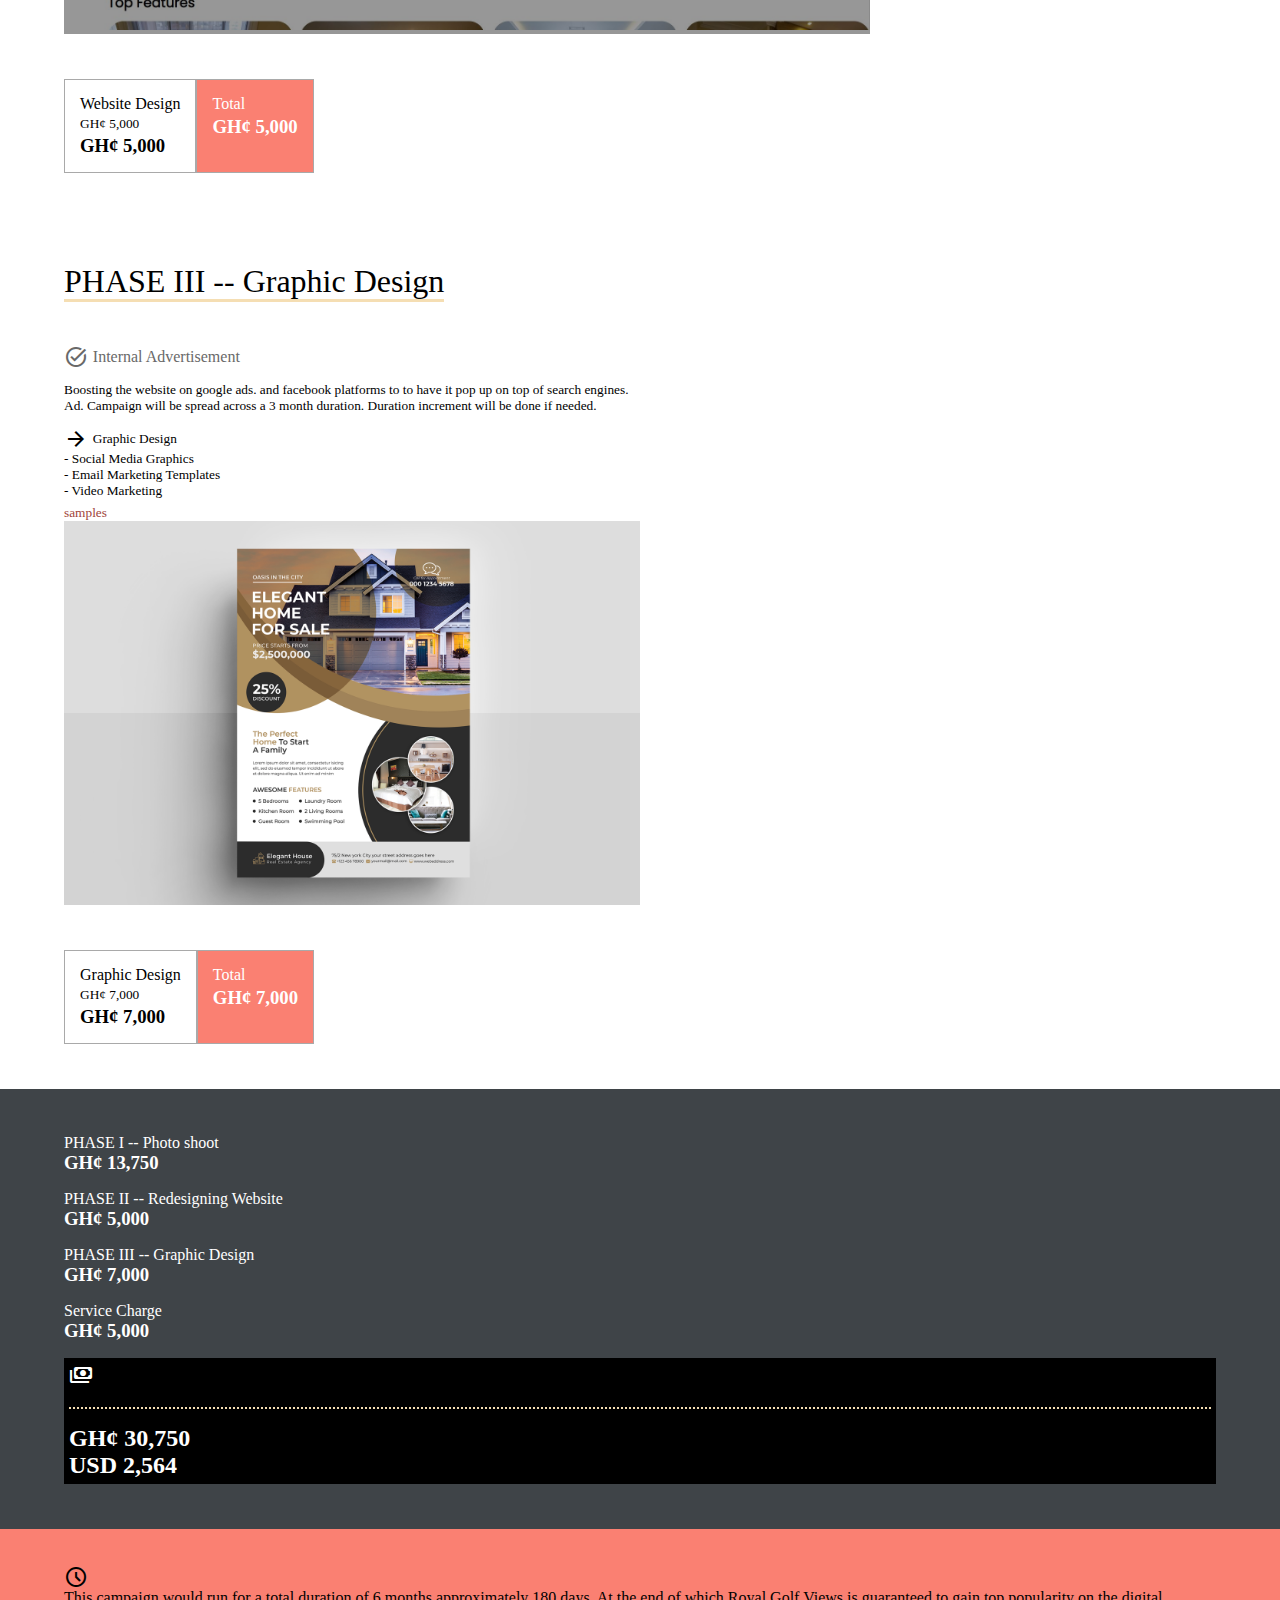
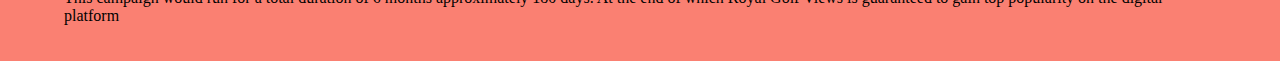
==== commit 259d2b7b: "'change'" ====
--- a/index.html
+++ b/index.html
@@ -31,7 +31,7 @@
           <strong>PHASE II -- <small>Redesigning Website</small></strong>
         </a>
         <a>
-          <strong>PHASE III - <small>Boosting Website Popularity</small></strong>
+          <strong>PHASE III - <small>Graphic Design</small></strong>
         </a>
         <a href="#budget">
           <strong>Budget</strong>
@@ -193,12 +193,12 @@
 
     <section class="phaseBox" id="phase1">
       <header>
-        <strong class="title">PHASE III -- Boosting Website Popularity</strong>
+        <strong class="title">PHASE III -- Graphic Design</strong>
       </header>
 
       <section>
 
-        <article>
+        <!-- <article>
           <legend>
             <i class="material-symbols-outlined">task_alt</i>
             <span>External Advertisement</span>
@@ -244,7 +244,7 @@
             </small>
           </div>
 
-        </article>
+        </article> -->
 
 
         <article>
@@ -283,7 +283,7 @@
             </div>
           </div>
 
-          <div>
+          <!-- <div>
             <small>
               <i class="material-symbols-outlined">arrow_forward</i>
               Google Ads (priced based on number of users that click on ad.)
@@ -318,7 +318,7 @@
                 </legend>
               </a>
             </small>
-          </div>
+          </div> -->
 
 
         </article>
@@ -326,7 +326,7 @@
 
 
       <div class="budgetBox">
-        <article style="gap: 0.2rem;">
+        <!-- <article style="gap: 0.2rem;">
           <strong>Ghana property Centre</strong>
           <small>GH¢ 420 per month * 6</small>
           <h3>GH¢ 2,520</h3>
@@ -335,13 +335,13 @@
           <strong>Meqasa</strong>
           <small>GH¢ 3,999 per 6 months</small>
           <h3>GH¢ 3,999</h3>
-        </article>
+        </article> -->
         <article style="gap: 0.2rem;">
           <strong>Graphic Design</strong>
           <small>GH¢ 7,000</small>
           <h3>GH¢ 7,000</h3>
         </article>
-        <article style="gap: 0.2rem;">
+        <!-- <article style="gap: 0.2rem;">
           <strong>Google Ads</strong>
           <small> GH¢ 120 ($ 10 - visits) per day * 6 months</small>
           <h3>GH¢ 21,600</h3>
@@ -350,18 +350,17 @@
           <strong>Facebook Ads</strong>
           <small> GH¢ 120 ($ 10) per day * 6 months</small>
           <h3>GH¢ 21,600</h3>
-        </article>
+        </article> -->
         <article style="gap: 0.2rem;" class="total">
           <strong>Total</strong>
-          <h3>GH¢ 56,719</h3>
-        </article>
-      </div>
-
-      <div class="imgBox2">
+          <h3>GH¢ 7,000</h3>
+        </article>
+      </div>
+
+      <!-- <div class="imgBox2">
         <img src="images/prop1.JPG" alt="">
         <img src="images/meqasa.JPG" alt="">
-        <!-- <img src="prop1.JPG" alt=""> -->
-      </div>
+      </div> -->
     </section>
 
     <section class="totalBox" id="budget">
@@ -374,8 +373,8 @@
         <h3>GH¢ 5,000</h3>
       </div>
       <div>
-        <span>PHASE III -- Boosting Website Popularity</span>
-        <h3>GH¢ 56,719</h3>
+        <span>PHASE III -- Graphic Design</span>
+        <h3>GH¢ 7,000</h3>
       </div>
       <div>
         <span>Service Charge</span>
@@ -384,14 +383,10 @@
 
       <legend>
         <i class="material-symbols-outlined">payments</i>
-        <p>
-        <h2 style="color: wheat;">GH¢ 13,412 per month * 6</h2>
-        <h2 style="color: wheat;">USD 1,126 per month * 6</h2>
-        </p>
         <hr style="width: 100%; border-top: 2px dotted wheat; margin: 1rem 0;">
         <p>
-        <h2>GH¢ 80,469</h2>
-        <h2>USD 6,755</h2>
+        <h2>GH¢ 30,750</h2>
+        <h2>USD 2,564</h2>
         </p>
       </legend>
     </section>
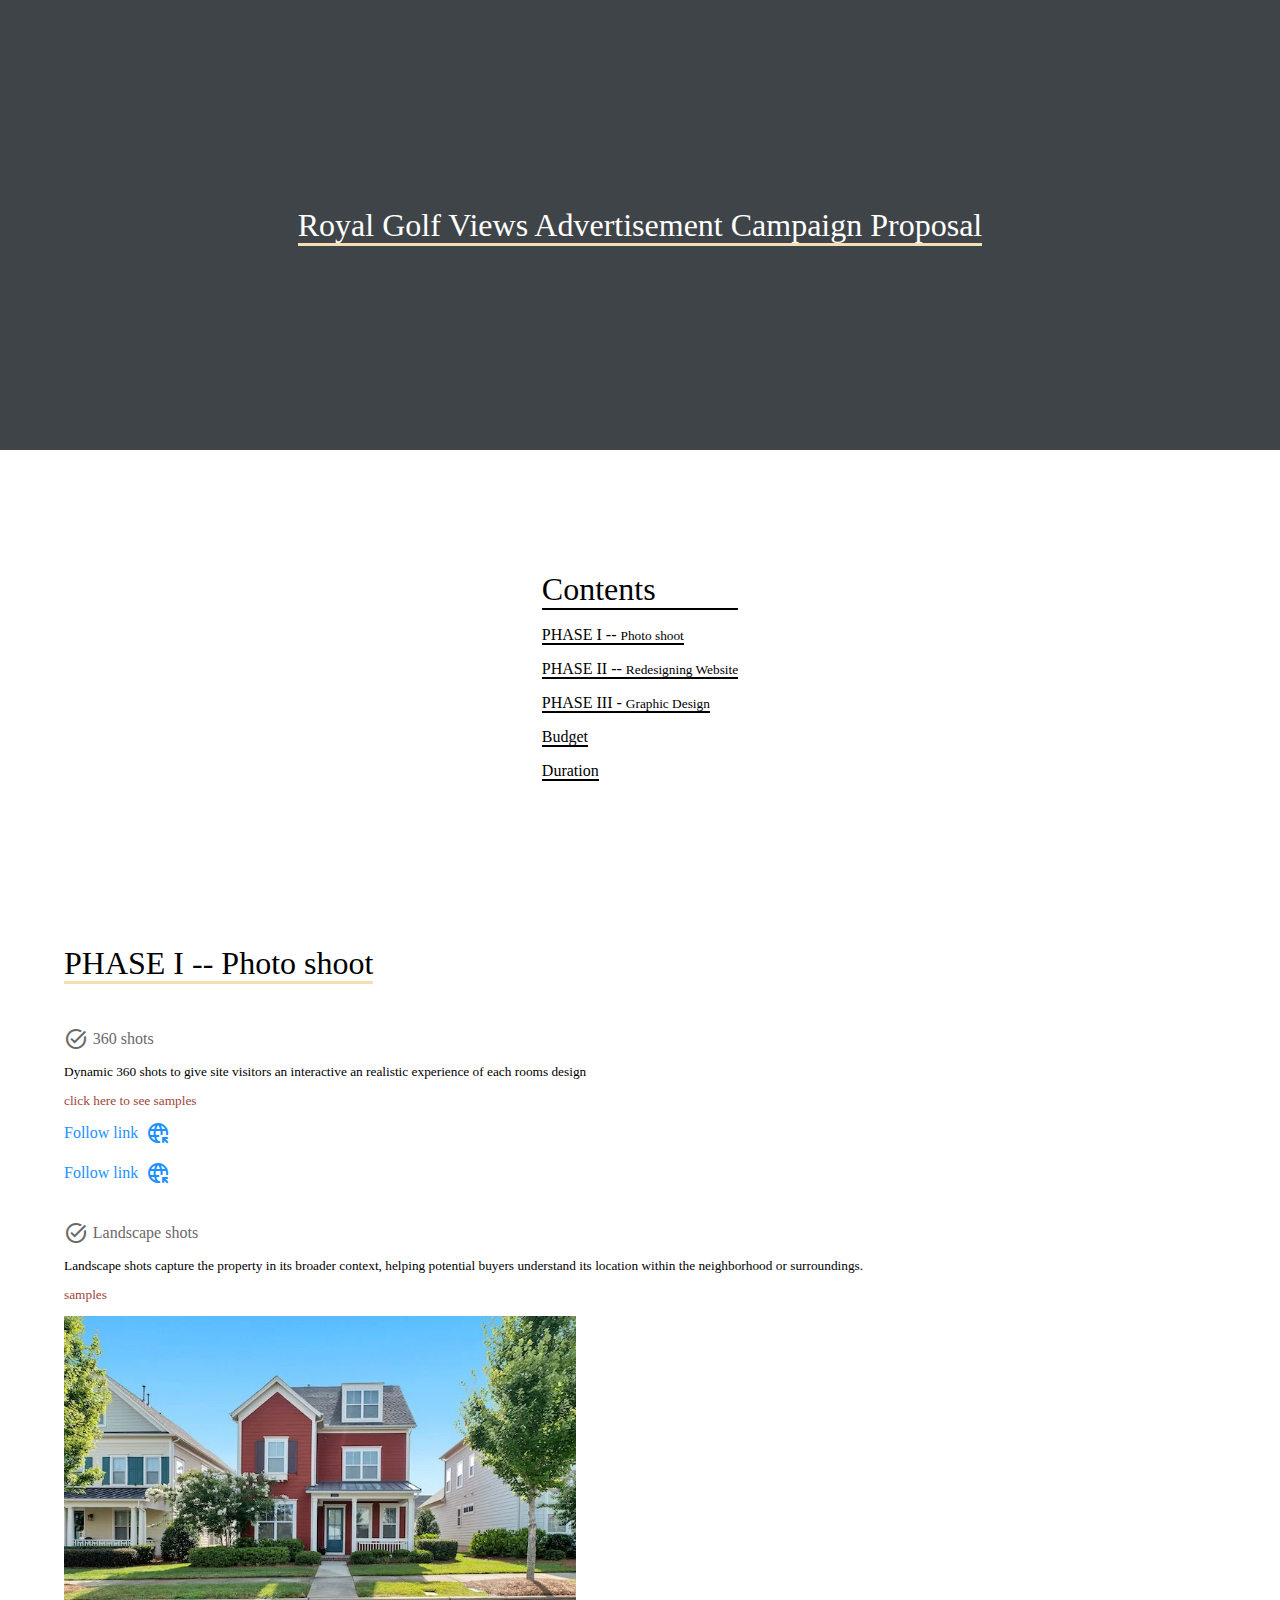
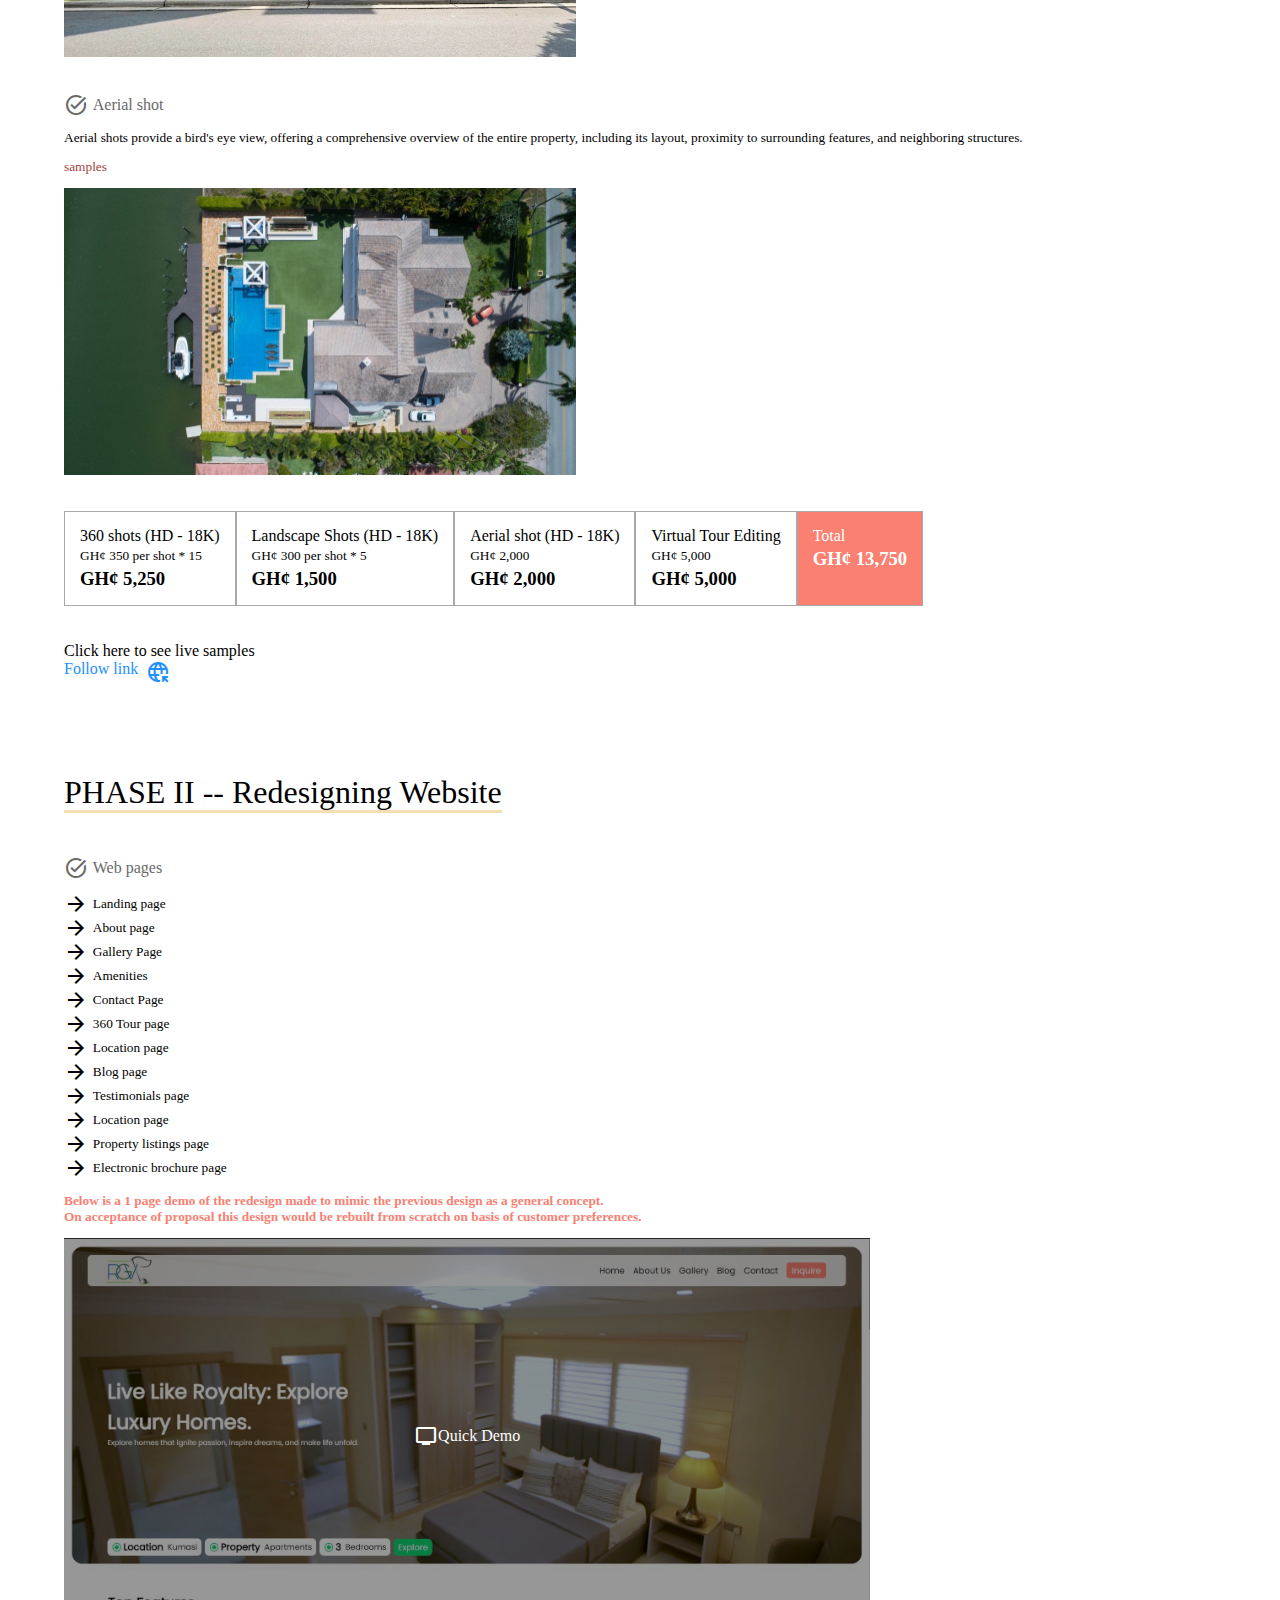
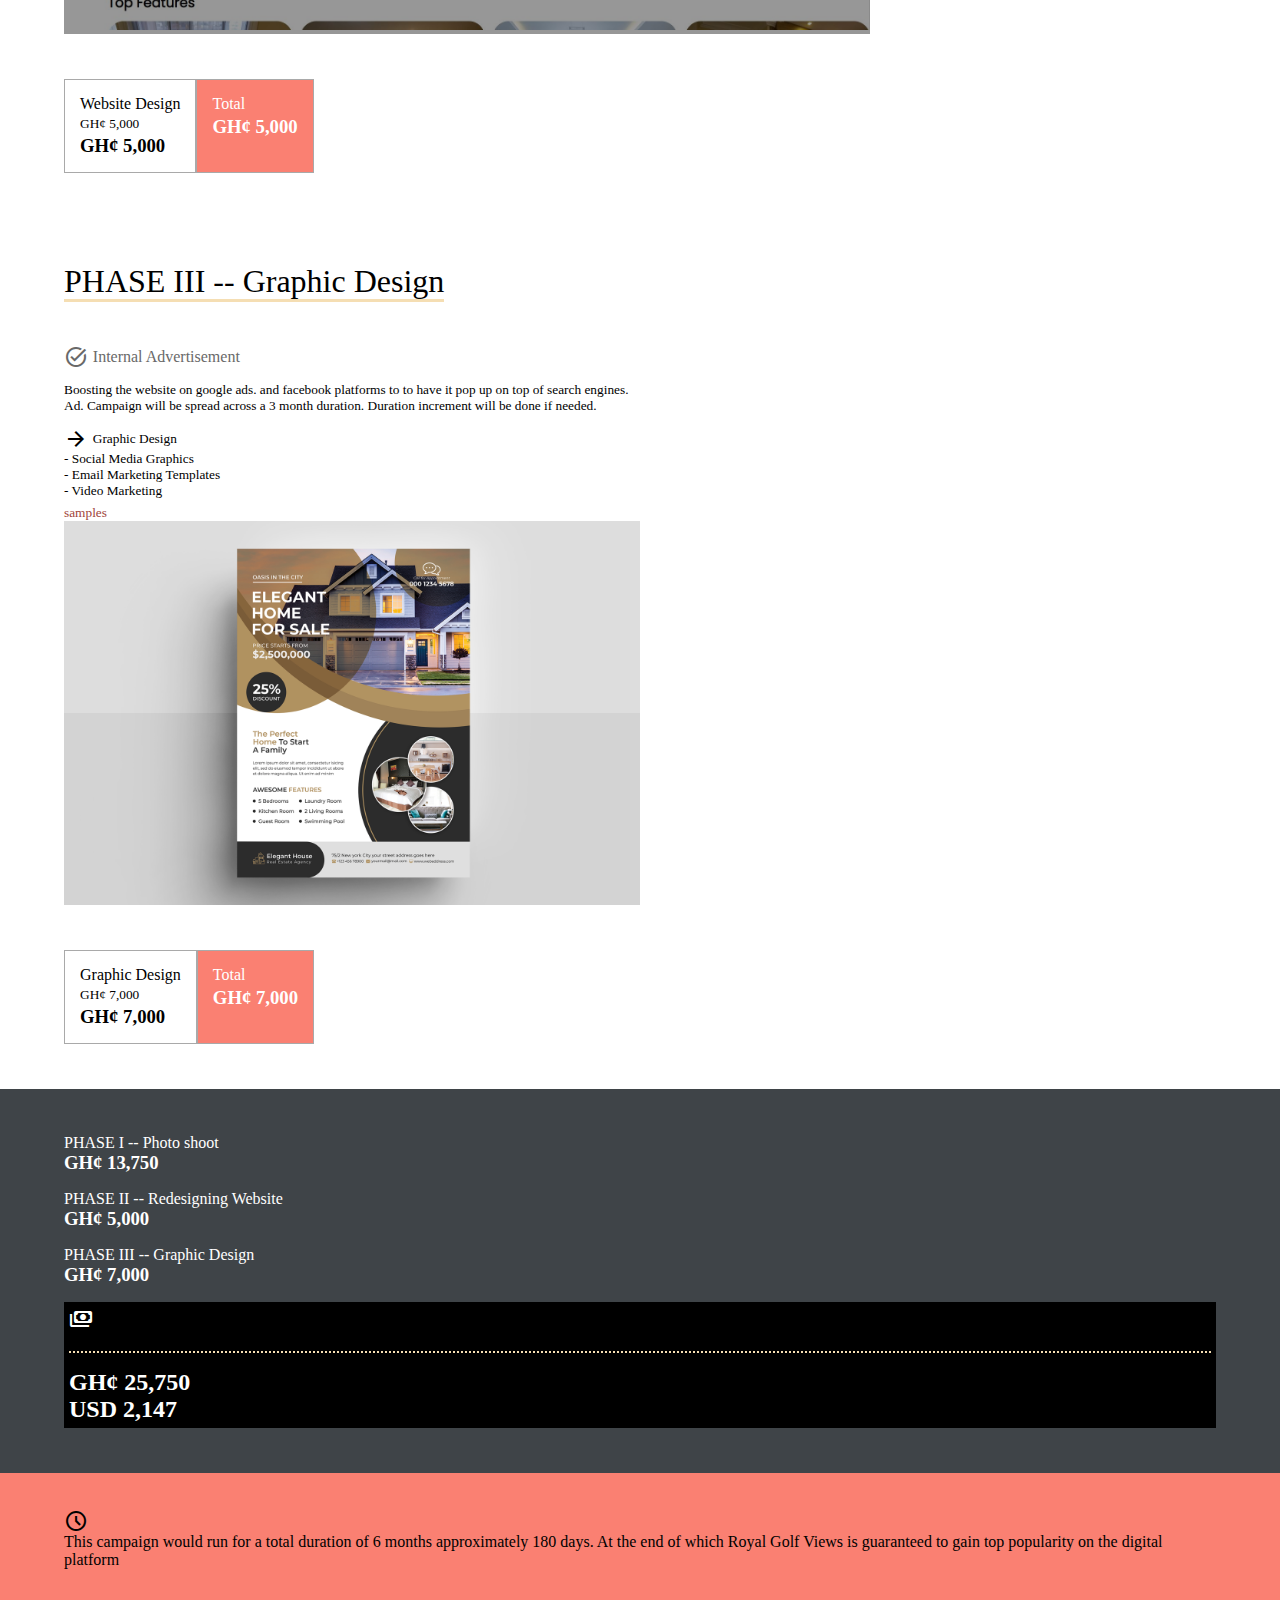
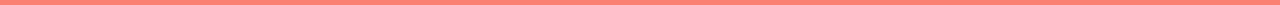
==== commit 5f8092fe: "'change'" ====
--- a/index.html
+++ b/index.html
@@ -376,17 +376,13 @@
         <span>PHASE III -- Graphic Design</span>
         <h3>GH¢ 7,000</h3>
       </div>
-      <div>
-        <span>Service Charge</span>
-        <h3>GH¢ 5,000</h3>
-      </div>
 
       <legend>
         <i class="material-symbols-outlined">payments</i>
         <hr style="width: 100%; border-top: 2px dotted wheat; margin: 1rem 0;">
         <p>
-        <h2>GH¢ 30,750</h2>
-        <h2>USD 2,564</h2>
+        <h2>GH¢ 25,750</h2>
+        <h2>USD 2,147</h2>
         </p>
       </legend>
     </section>
